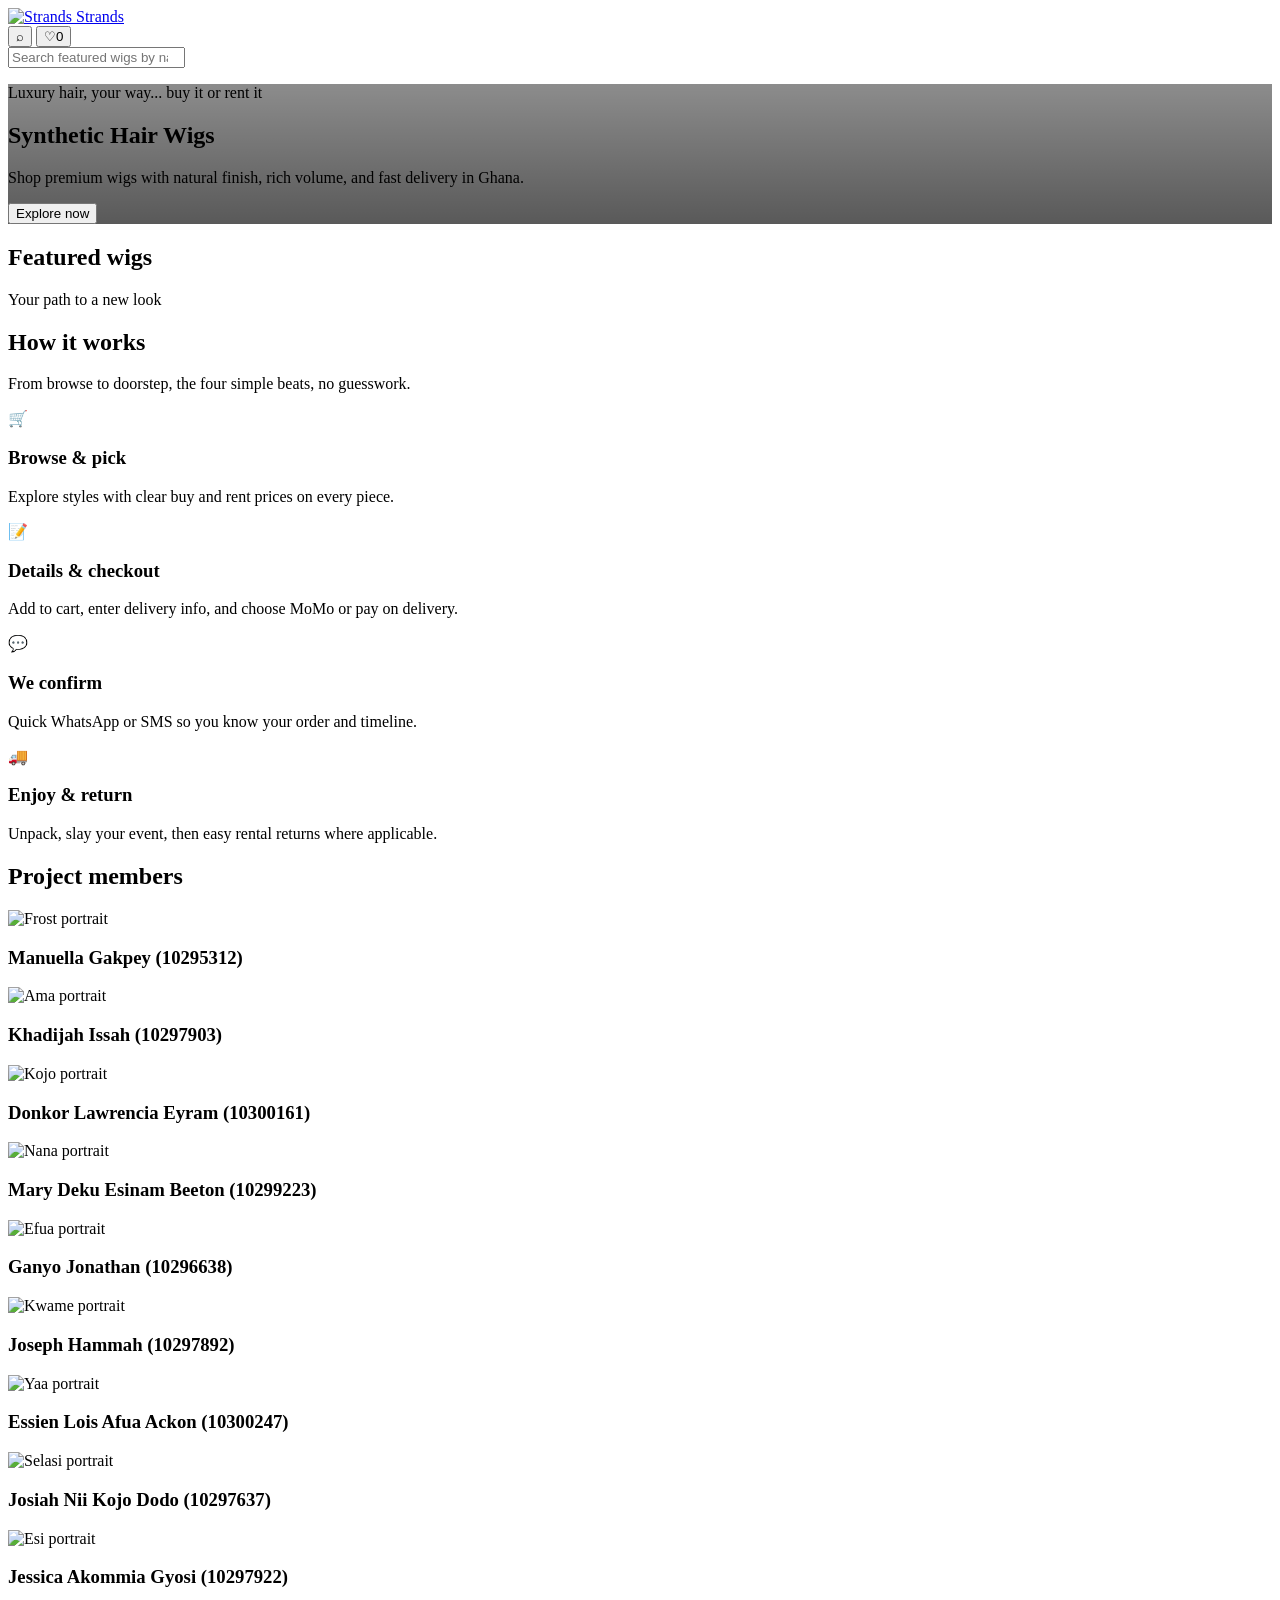
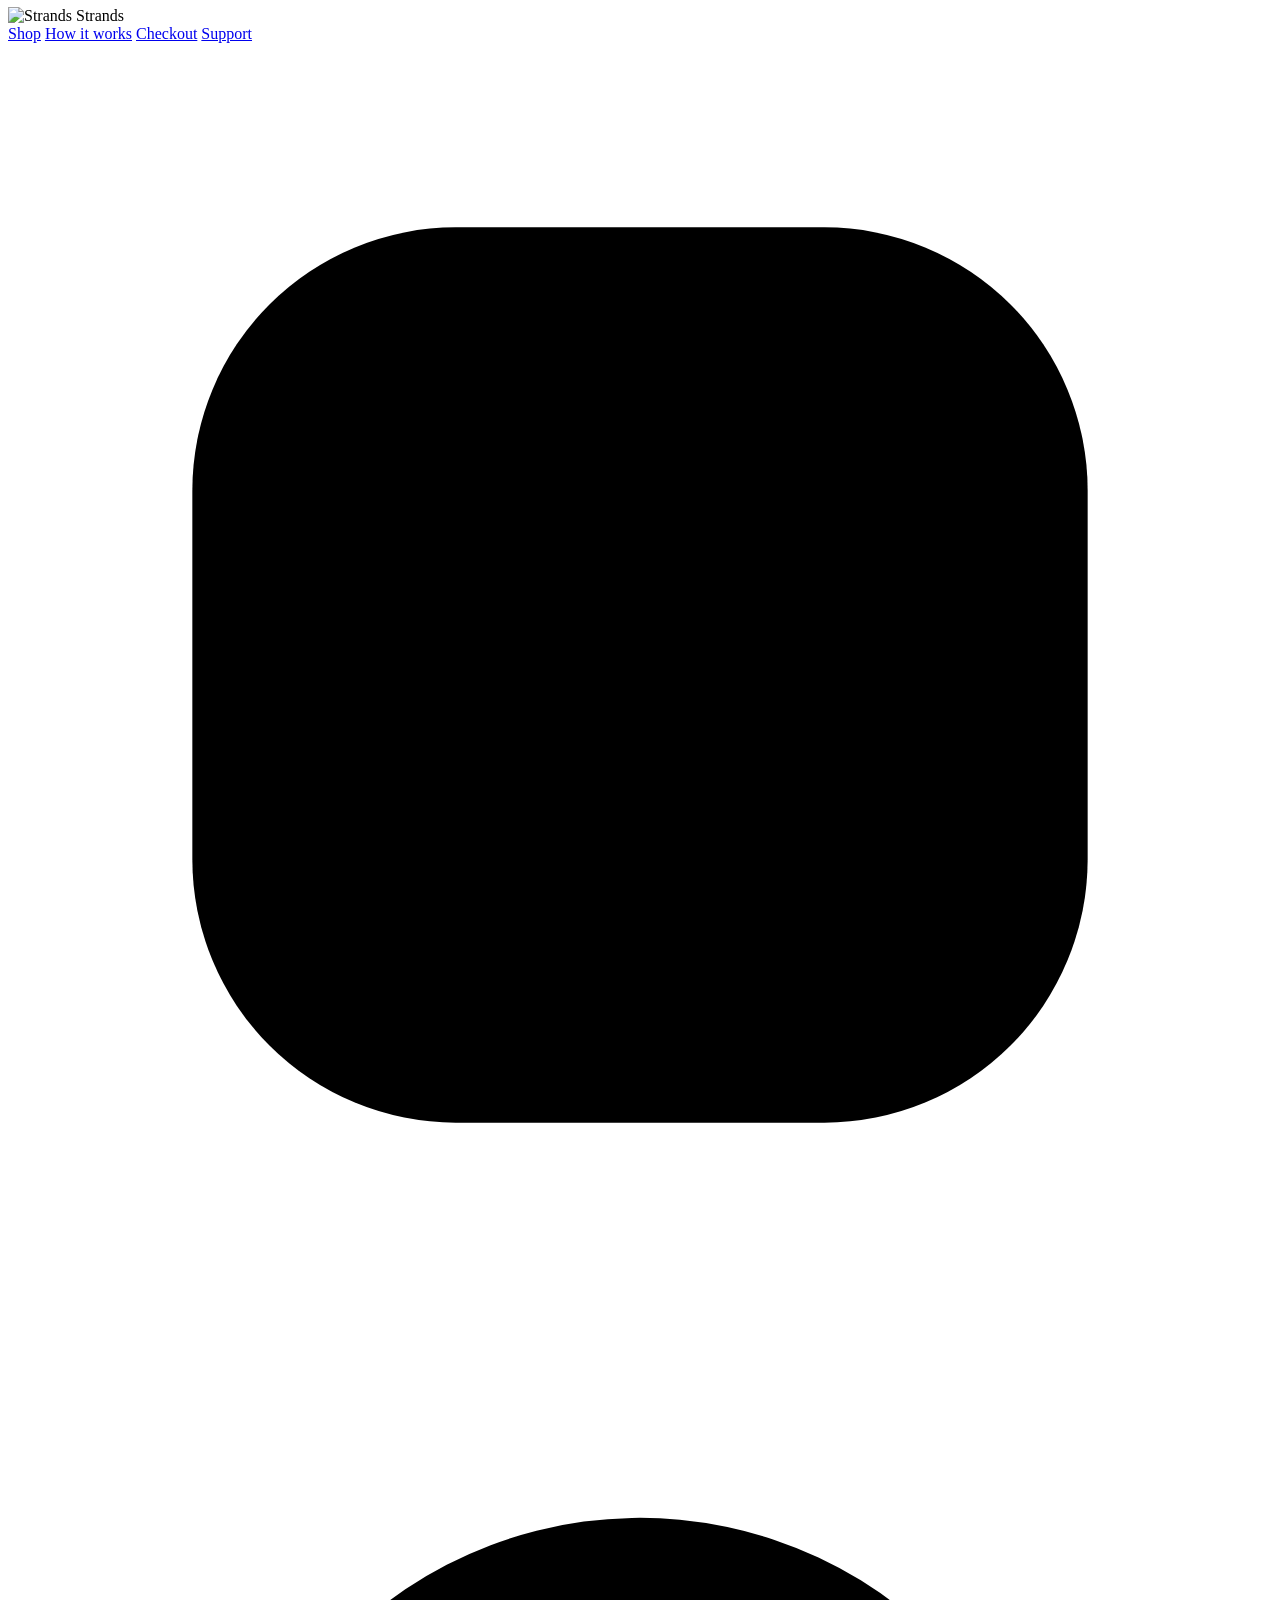
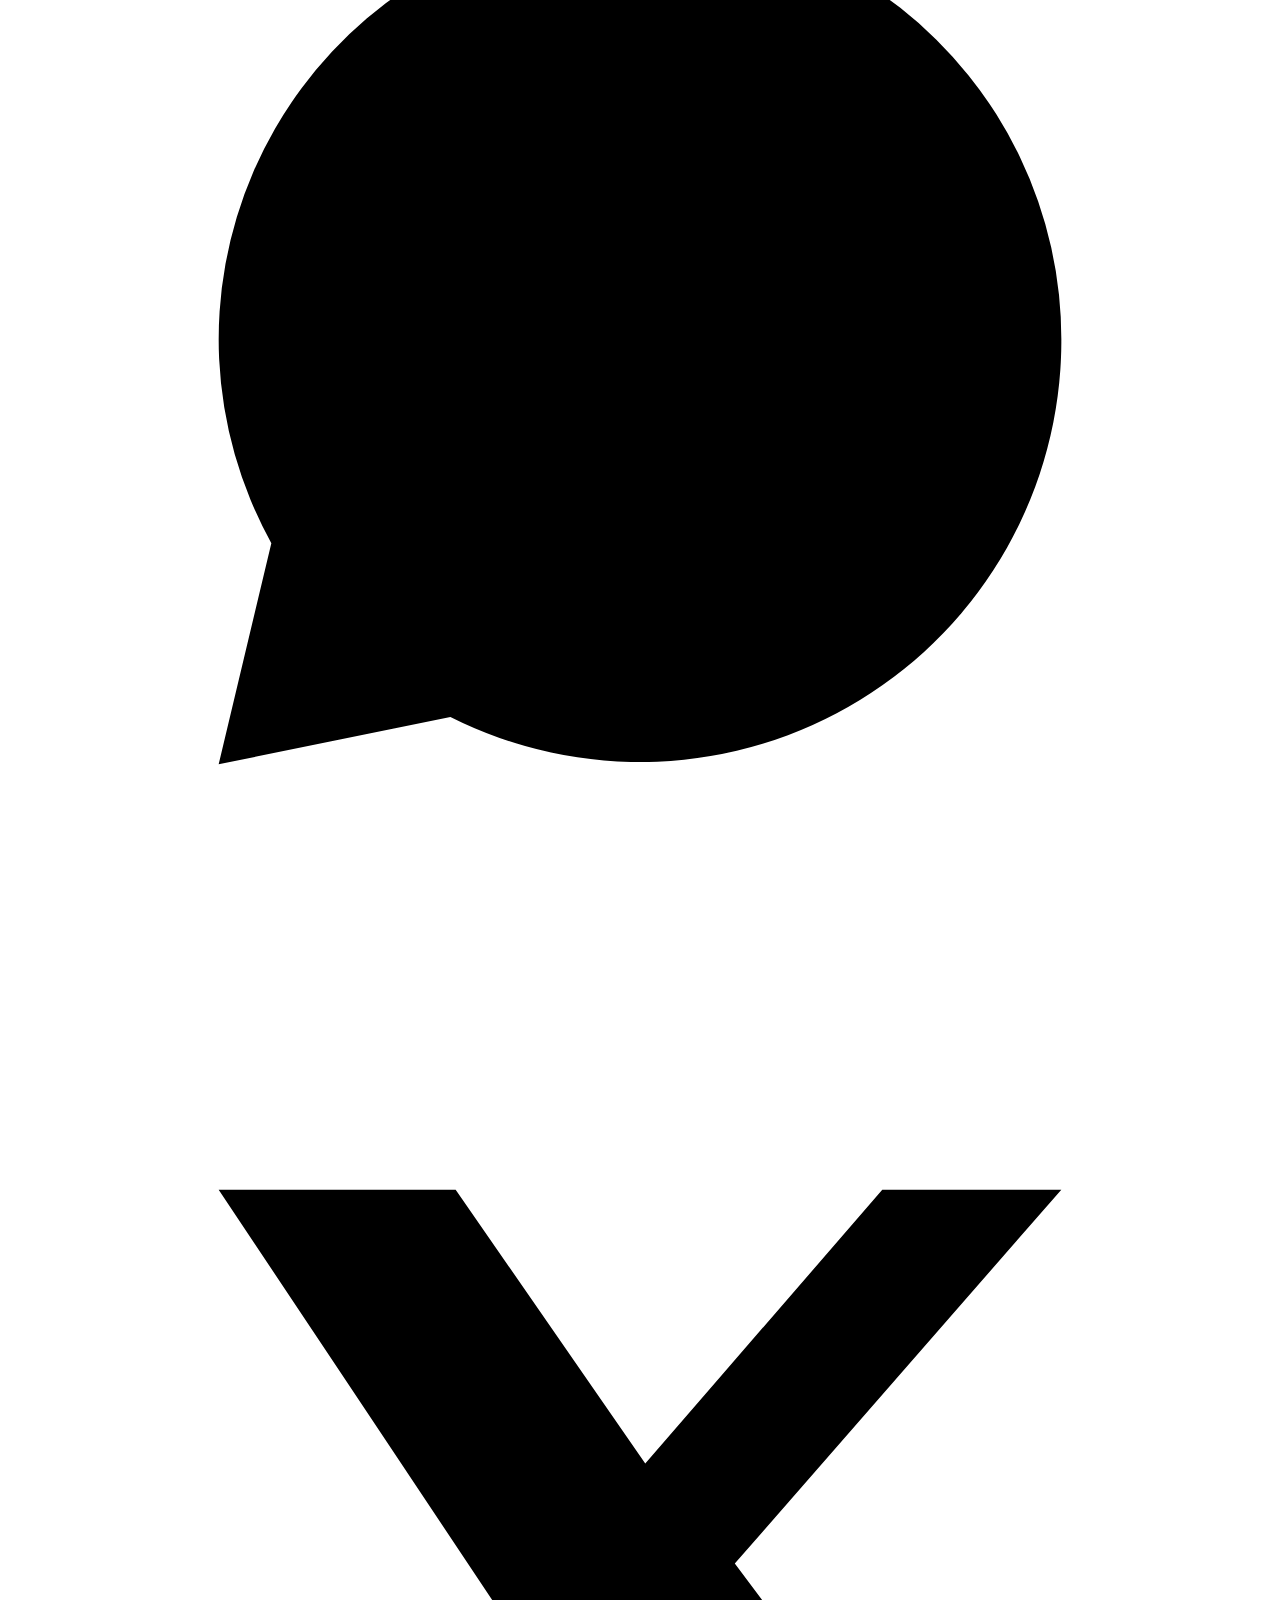
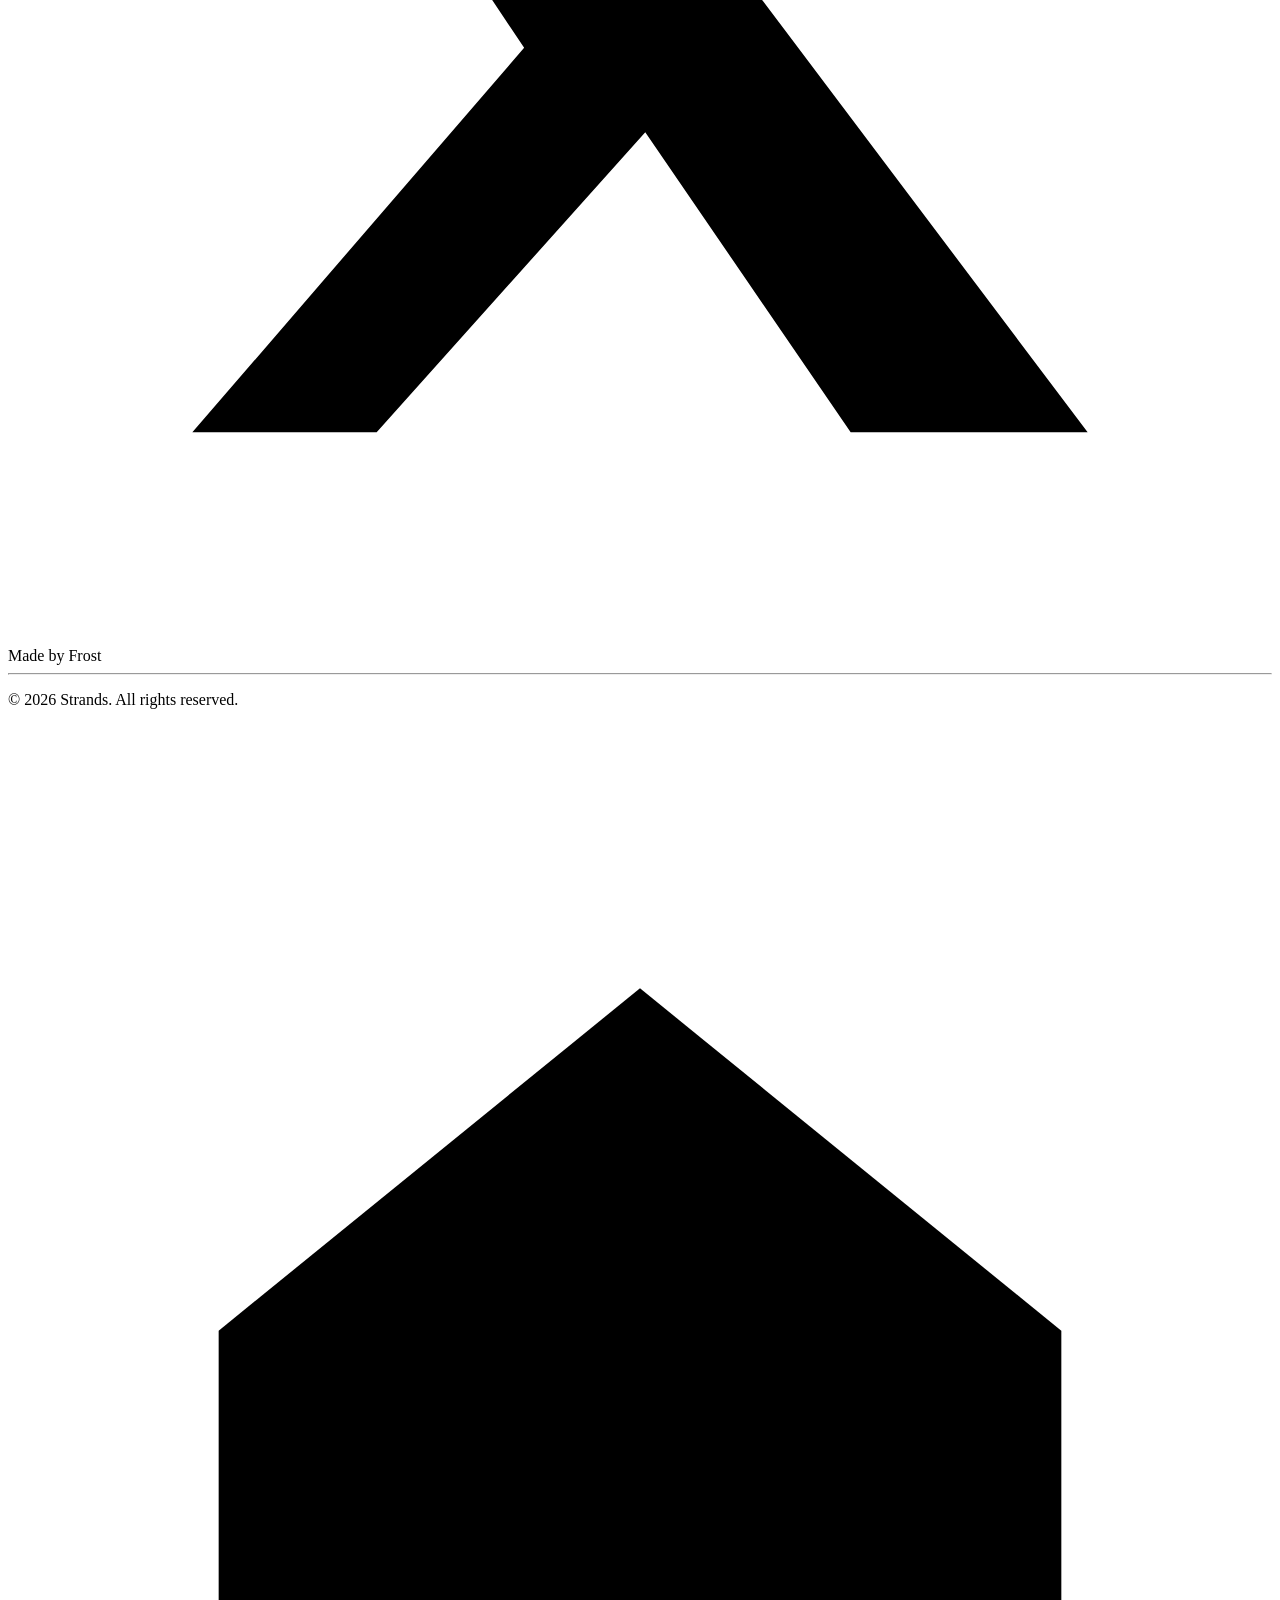
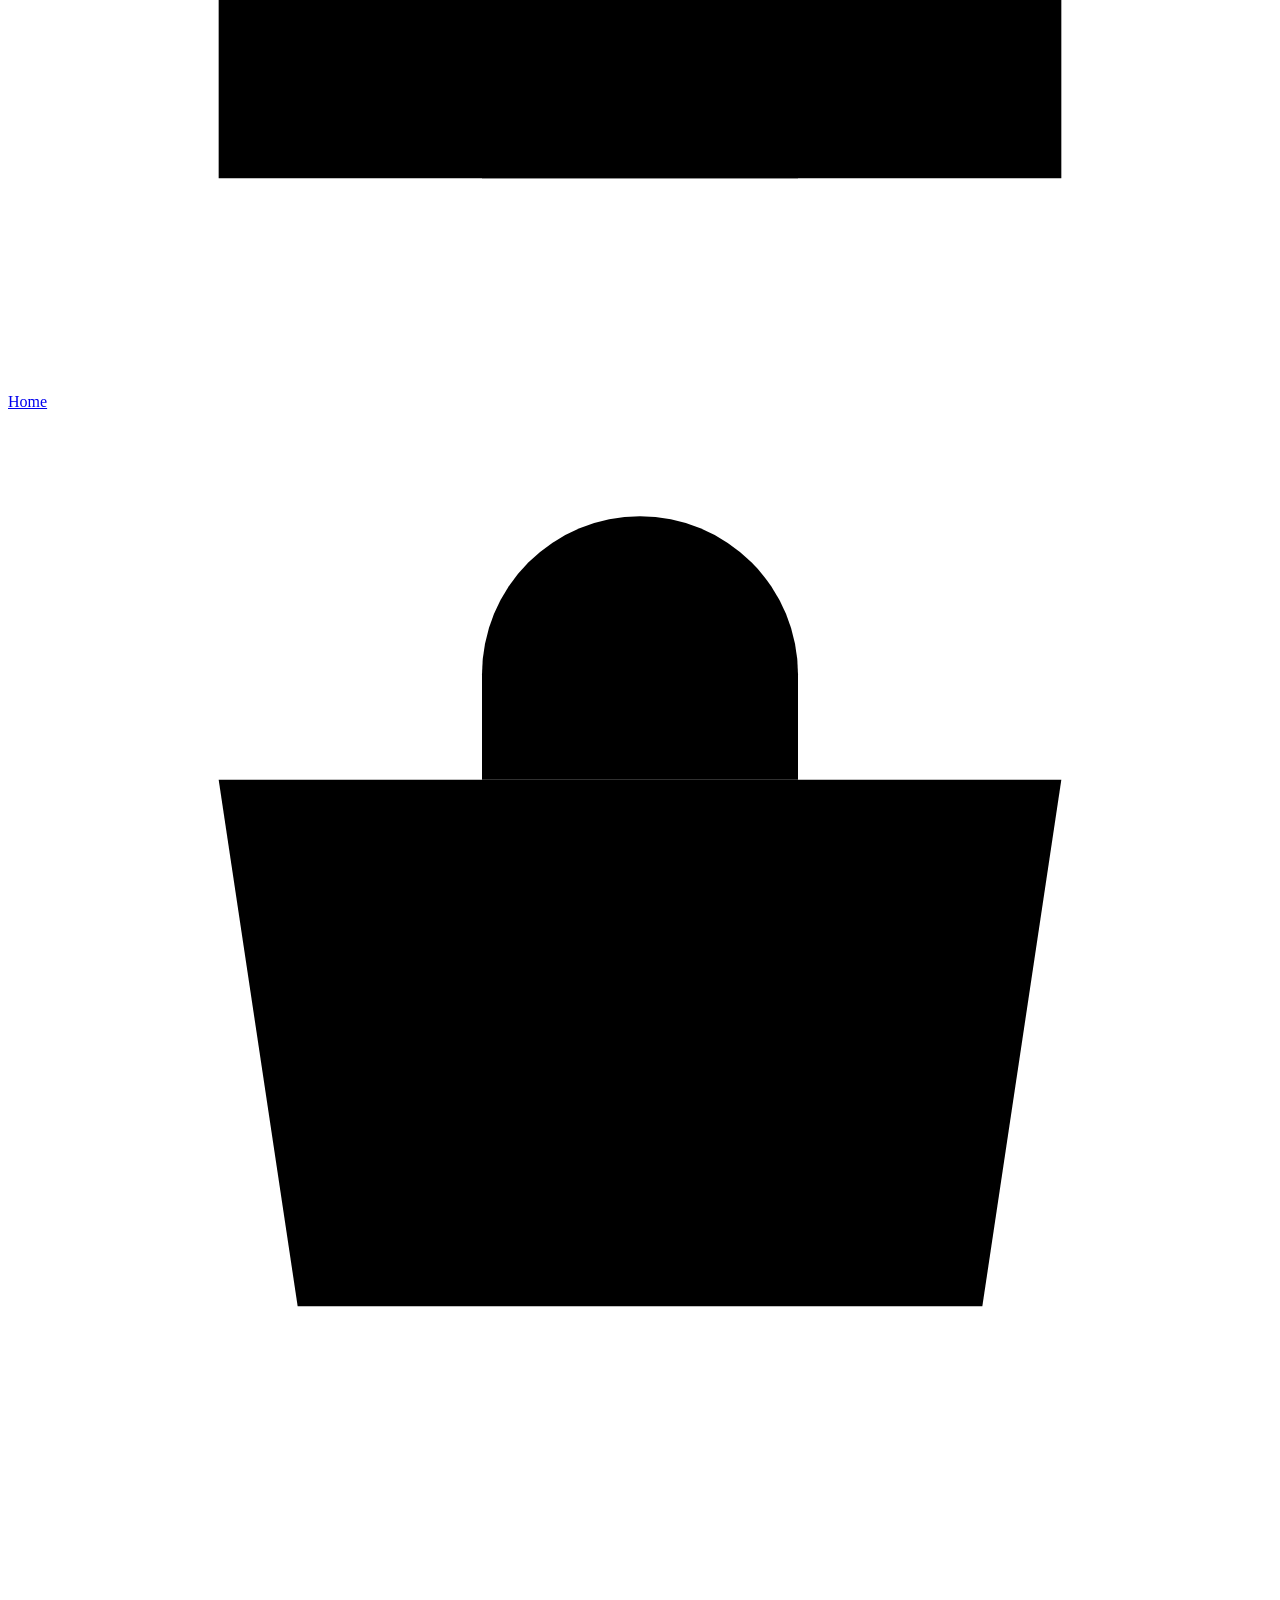
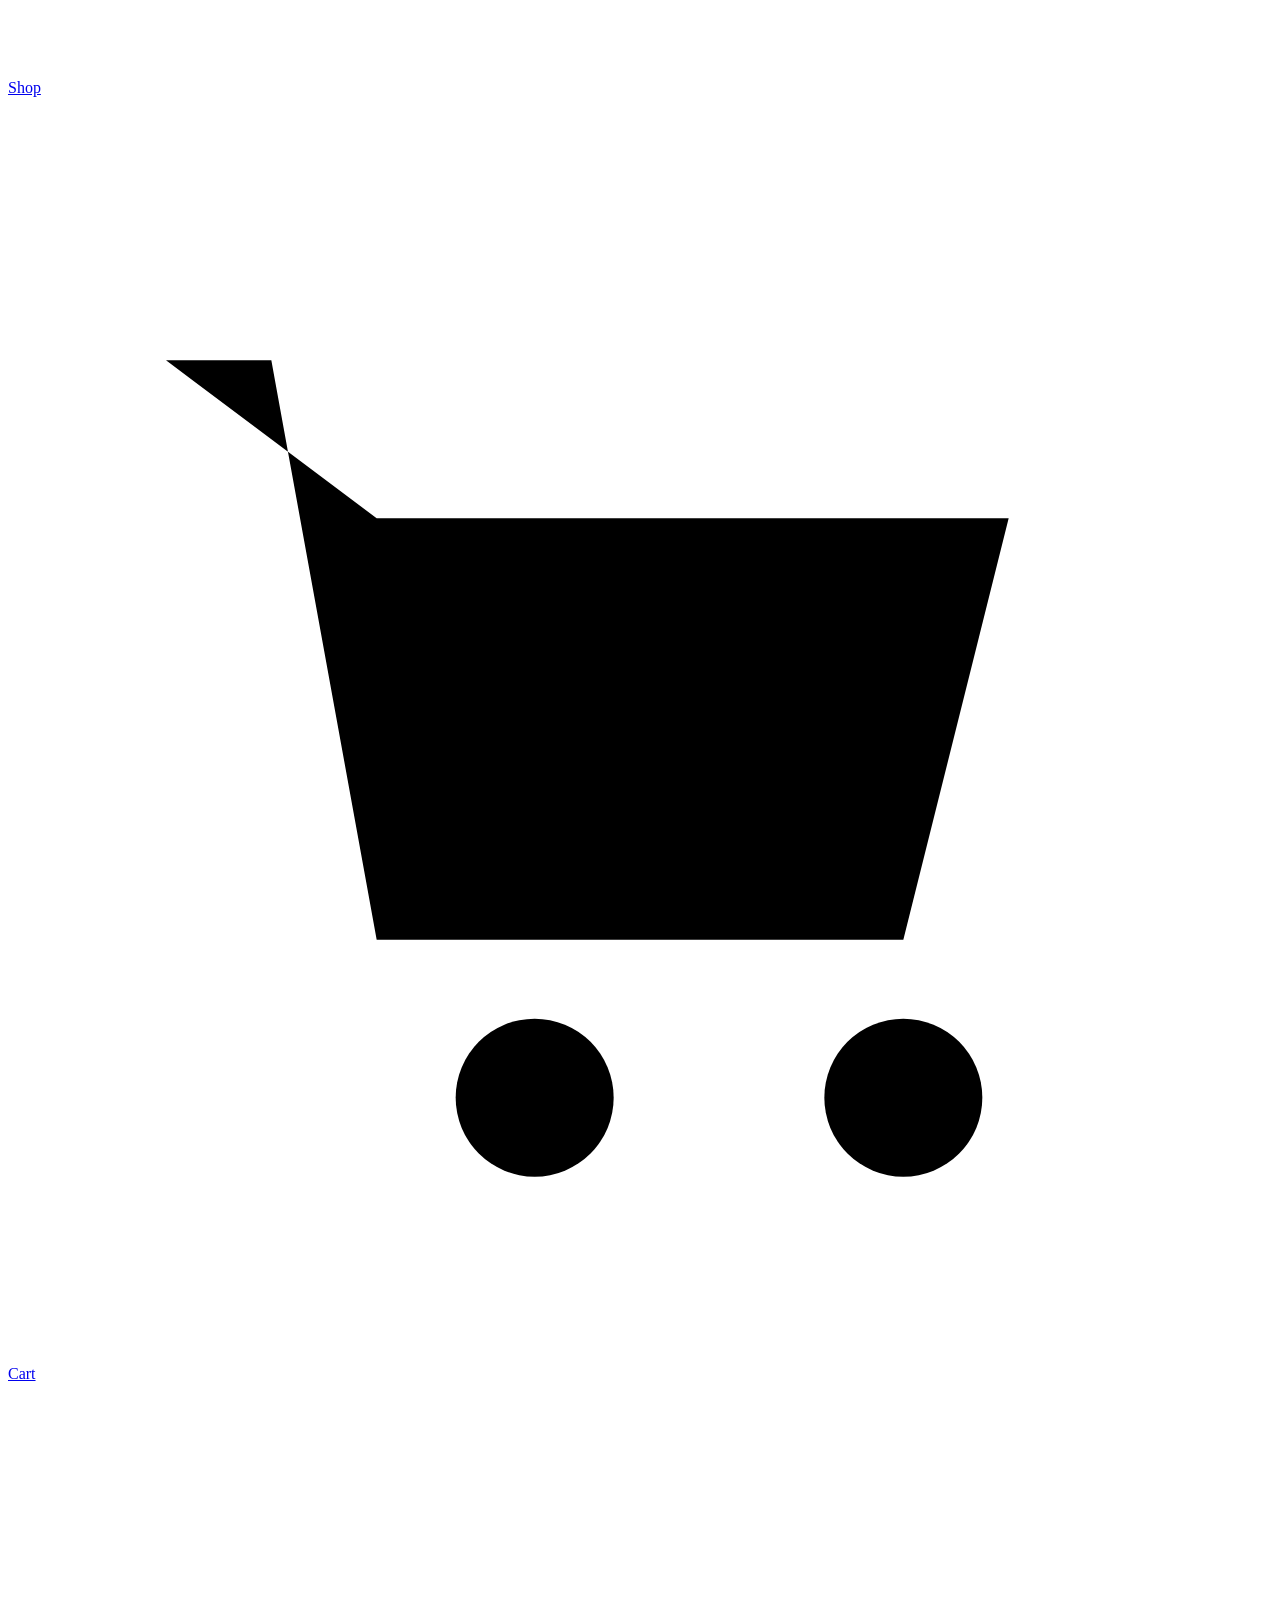
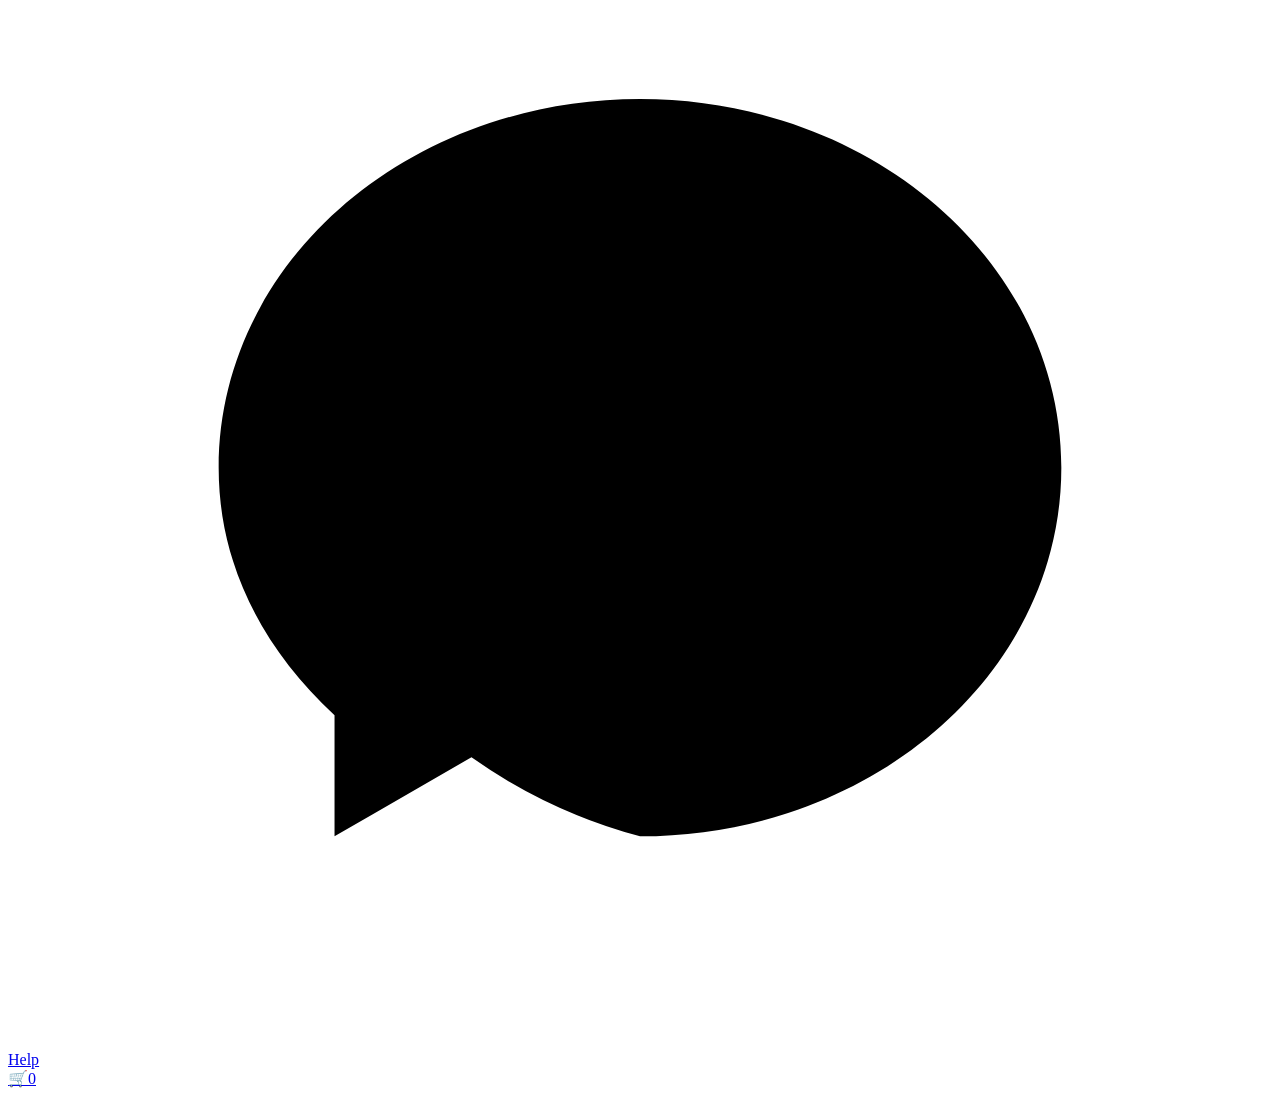
==== index.html @ f7d53f4a "Add files via upload" ====
<!DOCTYPE html>
<html lang="en">
<head>
    <meta charset="UTF-8">
    <meta name="viewport" content="width=device-width, initial-scale=1.0">
    <title>Strands - Luxury Wigs | Rent or Buy in Ghana</title>
    <link rel="preconnect" href="https://cdn.prod.website-files.com/6593ad1a04d90dc84a5d7cc7/6668651f753ee7424bc4d350_Wigs%20by%20Mandeville.webp">
    <link rel="stylesheet" href="css/styles.css">
</head>
<body class="site-screen">
    <header class="home-top-nav" aria-label="Top navigation">
        <a href="index.html" class="home-top-wordmark">
            <img src="images/logo.jpeg" alt="Strands" class="logo-img">
            <span class="brand-text">Strands</span>
        </a>
        <div class="home-top-actions">
            <button type="button" id="top-search-toggle" class="home-top-icon" aria-label="Toggle search" aria-expanded="false">&#8981;</button>
            <button type="button" id="liked-toggle" class="home-top-icon home-top-like" aria-label="View liked wigs" aria-expanded="false">&#9825;<span id="like-count">0</span></button>
        </div>
    </header>

    <div id="top-search-wrap" class="top-search-wrap">
        <input type="search" id="home-search-input" class="search-field" placeholder="Search featured wigs by name or style" autocomplete="off">
    </div>

    <aside id="liked-drawer" class="liked-drawer" aria-label="Liked wigs" hidden>
        <div class="liked-drawer-head">
            <h3>Liked wigs</h3>
            <button type="button" id="liked-close" aria-label="Close liked wigs">&times;</button>
        </div>
        <div id="liked-list" class="liked-list"></div>
    </aside>

    <main class="site-main home-page">
        <section class="hero hero-like-ref" style="background: linear-gradient(rgba(0,0,0,0.45), rgba(0,0,0,0.65)), url('https://t3.ftcdn.net/jpg/05/98/95/54/360_F_598955436_fR6FtCniLZdyHclQs6m9sZssx7i5haFx.jpg') center/cover no-repeat;">
            <div class="hero-media">
                <div class="hero-overlay">
                    <p class="hero-tag">Luxury hair, your way... buy it or rent it</p>
                    <h1>Synthetic Hair Wigs</h1>
                    <p class="hero-sub">Shop premium wigs with natural finish, rich volume, and fast delivery in Ghana.</p>
                    <a href="shop.html"><button class="btn" type="button">Explore now</button></a>
                </div>
            </div>
        </section>

        <section class="featured-carousel-wrap">
            <h2>Featured wigs</h2>
            <div class="carousel-window" id="featured-window">
                <div class="carousel-track" id="featured-track"></div>
            </div>
        </section>

        <section id="how-it-works" class="how-journey">
            <div class="how-journey-header">
                <p class="how-journey-eyebrow">Your path to a new look</p>
                <h2>How it works</h2>
                <p class="how-journey-lead">From browse to doorstep, the four simple beats, no guesswork.</p>
            </div>
            <div class="how-journey-track">
                <article class="how-card">
                    <div class="how-card-icon" aria-hidden="true">&#128722;</div>
                    <h3>Browse &amp; pick</h3>
                    <p>Explore styles with clear buy and rent prices on every piece.</p>
                </article>
                <span class="how-connector" aria-hidden="true"></span>
                <article class="how-card">
                    <div class="how-card-icon" aria-hidden="true">&#128221;</div>
                    <h3>Details &amp; checkout</h3>
                    <p>Add to cart, enter delivery info, and choose MoMo or pay on delivery.</p>
                </article>
                <span class="how-connector" aria-hidden="true"></span>
                <article class="how-card">
                    <div class="how-card-icon" aria-hidden="true">&#128172;</div>
                    <h3>We confirm</h3>
                    <p>Quick WhatsApp or SMS so you know your order and timeline.</p>
                </article>
                <span class="how-connector" aria-hidden="true"></span>
                <article class="how-card">
                    <div class="how-card-icon" aria-hidden="true">&#128666;</div>
                    <h3>Enjoy &amp; return</h3>
                    <p>Unpack, slay your event, then easy rental returns where applicable.</p>
                </article>
            </div>
        </section>

        <section class="members-section">
            <h2>Project members</h2>
            <div class="carousel-window" id="team-window">
                <div class="carousel-track team-track" id="team-track">
                    <article class="team-card"><div class="member-photo"><img src="https://media.istockphoto.com/id/1438437210/photo/tired-student-leaning-her-head-on-the-table-while-studying-at-the-library-late-at-night.jpg?s=612x612&w=0&k=20&c=0RzNZZSb8aKxAaN8IJ_2-GHmZgFWWNg_aNZTDEiH_w4=" alt="Frost portrait" loading="lazy"></div><h3>Manuella Gakpey (10295312)</h3></article>
                    <article class="team-card"><div class="member-photo"><img src="https://media.istockphoto.com/id/484041788/photo/young-african-college-student-in-library.jpg?s=612x612&w=0&k=20&c=XO7AXg92DlJeNnkmQxUnkKdtOTjbXpYS1PrT7zwDatw=" alt="Ama portrait" loading="lazy"></div><h3>Khadijah Issah (10297903)</h3></article>
                    <article class="team-card"><div class="member-photo"><img src="https://img.freepik.com/premium-photo/university-library-smart-beautiful-black-girl-standing-bookshelf-holding-reading-text-book-doing-research-her-class-assignment-exam-preparations-low-angle-portrait-with-smile_861143-5582.jpg?semt=ais_hybrid&w=740&q=80" alt="Kojo portrait" loading="lazy"></div><h3>Donkor Lawrencia Eyram (10300161)</h3></article>
                    <article class="team-card"><div class="member-photo"><img src="https://img.freepik.com/premium-photo/face-student-portrait-black-woman-university-ready-learning-goals-targets-education-scholarship-happy-female-learner-from-south-africa-with-books-studying-knowledge_590464-125173.jpg?semt=ais_hybrid&w=740&q=80" alt="Nana portrait" loading="lazy"></div><h3>Mary Deku Esinam Beeton (10299223)</h3></article>
                    <article class="team-card"><div class="member-photo"><img src="https://media.istockphoto.com/id/1351445530/photo/african-student-sitting-in-classroom.jpg?s=612x612&w=0&k=20&c=1ICaZ03iFLzDmxfBkfDkmBGSgj1SDEpsM3eSDgB1KBk=" alt="Efua portrait" loading="lazy"></div><h3>Ganyo Jonathan (10296638)</h3></article>
                    <article class="team-card"><div class="member-photo"><img src="https://thumbs.dreamstime.com/b/student-college-classroom-african-teenage-boy-sitting-high-school-classroom-books-male-student-earphones-sitting-140959527.jpg" alt="Kwame portrait" loading="lazy"></div><h3>Joseph Hammah (10297892)</h3></article>
                    <article class="team-card"><div class="member-photo"><img src="https://www.shutterstock.com/image-photo/self-training-busy-teen-female-260nw-2608441453.jpg" alt="Yaa portrait" loading="lazy"></div><h3>Essien Lois Afua Ackon (10300247)</h3></article>
                    <article class="team-card"><div class="member-photo"><img src="https://www.shutterstock.com/image-photo/male-high-school-student-studying-260nw-183829439.jpg" alt="Selasi portrait" loading="lazy"></div><h3>Josiah Nii Kojo Dodo (10297637)</h3></article>
                    <article class="team-card"><div class="member-photo"><img src="https://i0.wp.com/hbculifestyle.com/wp-content/uploads/2014/02/First-Generation-College-Student-Tips-for-Success.jpg?resize=750%2C500&ssl=1" alt="Esi portrait" loading="lazy"></div><h3>Jessica Akommia Gyosi (10297922)</h3></article>
                </div>
            </div>
        </section>
    </main>

    <footer class="site-footer">
        <div class="footer-brand">
            <img src="images/logo.jpeg" alt="Strands" class="logo-img">
            <span class="footer-brand-name">Strands</span>
        </div>
        <nav class="footer-nav" aria-label="Footer">
            <a href="shop.html">Shop</a>
            <a href="index.html#how-it-works">How it works</a>
            <a href="checkout.html">Checkout</a>
            <a href="support.html">Support</a>
        </nav>
        <div class="footer-meta-row">
            <div class="footer-social">
                <a href="https://www.instagram.com/hairsensation_gh/?hl=en" aria-label="Instagram">
                    <svg viewBox="0 0 24 24" aria-hidden="true"><rect x="3.5" y="3.5" width="17" height="17" rx="5"></rect><circle cx="12" cy="12" r="4.2"></circle><circle cx="17.6" cy="6.6" r="1"></circle></svg>
                </a>
                <a href="https://wa.me/233541756722" aria-label="WhatsApp">
                    <svg viewBox="0 0 24 24" aria-hidden="true"><path d="M20 12a8 8 0 0 1-11.6 7.1L4 20l1-4.2A8 8 0 1 1 20 12Z"></path><path d="M9 9.7c.3-.7.8-.7 1-.7h.6c.2 0 .4 0 .5.4l.7 1.6c.1.2.1.4 0 .6l-.3.5c-.1.1-.2.3-.1.5.4.8 1.2 1.6 2.1 2 .2.1.4 0 .5-.1l.5-.6c.2-.2.4-.2.6-.1l1.5.7c.2.1.3.3.3.5v.6c0 .2 0 .8-.7 1.1-.7.3-1.5.3-2.1.1-2.6-.9-4.8-3-5.6-5.7-.2-.6-.2-1.4.1-2.1Z"></path></svg>
                </a>
                <a href="#" aria-label="X">
                    <svg viewBox="0 0 24 24" aria-hidden="true"><path d="M4 4h4.5l3.6 5.2L16.6 4H20l-6.2 7.1L20.5 20H16l-3.9-5.7L7 20H3.5l6.3-7.3z"></path></svg>
                </a>
            </div>
            <span class="footer-madeby">Made by Frost</span>
        </div>
        <hr class="footer-rule">
        <p class="footer-copy">&copy; 2026 Strands. All rights reserved.</p>
    </footer>

    <nav class="bottom-nav" aria-label="Main navigation">
        <a href="index.html"><span class="bn-icon" aria-hidden="true"><svg viewBox="0 0 24 24"><path d="M4 11.5 12 5l8 6.5V20H4z"></path><path d="M9 20v-5h6v5"></path></svg></span><span>Home</span></a>
        <a href="shop.html"><span class="bn-icon" aria-hidden="true"><svg viewBox="0 0 24 24"><path d="M4 7h16l-1.5 10h-13z"></path><path d="M9 7V5a3 3 0 1 1 6 0v2"></path></svg></span><span>Shop</span></a>
        <a href="checkout.html"><span class="bn-icon" aria-hidden="true"><svg viewBox="0 0 24 24"><path d="M3 5h2l2 11h10l2-8H7"></path><circle cx="10" cy="19" r="1.5"></circle><circle cx="17" cy="19" r="1.5"></circle></svg></span><span>Cart</span></a>
        <a href="support.html"><span class="bn-icon" aria-hidden="true"><svg viewBox="0 0 24 24"><path d="M12 20c4.4 0 8-3.1 8-7s-3.6-7-8-7-8 3.1-8 7c0 1.8.8 3.4 2.2 4.7V20l2.6-1.5A10 10 0 0 0 12 20Z"></path></svg></span><span>Help</span></a>
    </nav>

    <a href="checkout.html" class="floating-cart-btn" aria-label="Open cart">&#128722;<span id="cart-count">0</span></a>

    <script src="js/products.js"></script>
    <script src="js/cart.js"></script>
    <script src="js/main.js"></script>
    <script>
        const featuredTrack = document.getElementById('featured-track');
        const featuredItems = window.products.slice(0, Math.min(window.products.length, 8));
        featuredItems.forEach((product) => {
            const card = document.createElement('article');
            card.className = 'product-card featured-slide';
            card.dataset.search = [product.name, product.description, product.keywords || ''].join(' ').toLowerCase();
            card.innerHTML = window.productCardHTML(product);
            featuredTrack.appendChild(card);
        });

        function initCarousel(windowId, trackId, intervalMs) {
            const viewport = document.getElementById(windowId);
            const track = document.getElementById(trackId);
            if (!viewport || !track) return;
            let index = 0;
            const advance = () => {
                const count = track.children.length;
                if (count <= 1) return;
                const first = track.children[0];
                const step = first.getBoundingClientRect().width + (parseFloat(getComputedStyle(first).marginRight) || 0);
                if (!step) return;
                index = (index + 1) % count;
                track.style.transform = `translateX(${-index * step}px)`;
            };
            setInterval(advance, intervalMs);
            window.addEventListener('resize', () => {
                const first = track.children[0];
                const step = first ? first.getBoundingClientRect().width + (parseFloat(getComputedStyle(first).marginRight) || 0) : 0;
                track.style.transform = `translateX(${-index * step}px)`;
            });
        }

        initCarousel('featured-window', 'featured-track', 3000);
        initCarousel('team-window', 'team-track', 3000);
    </script>
</body>
</html>
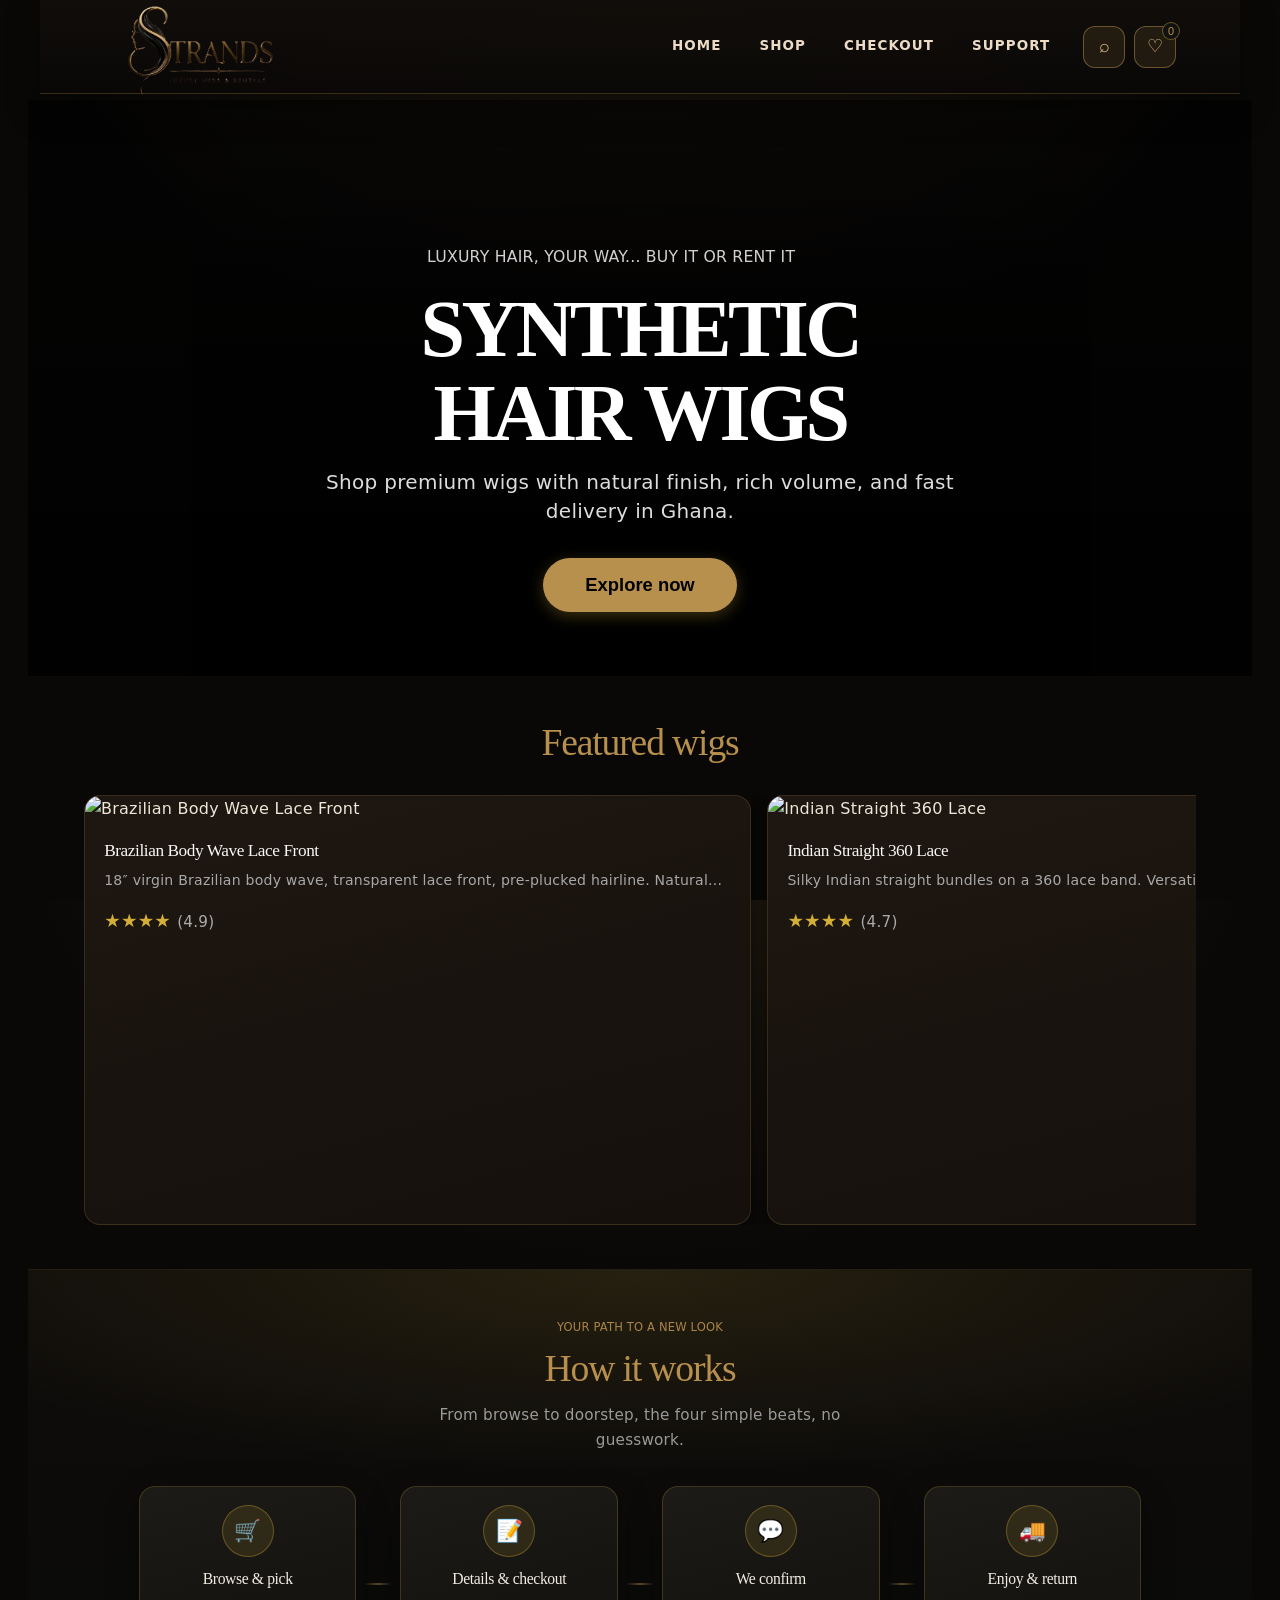
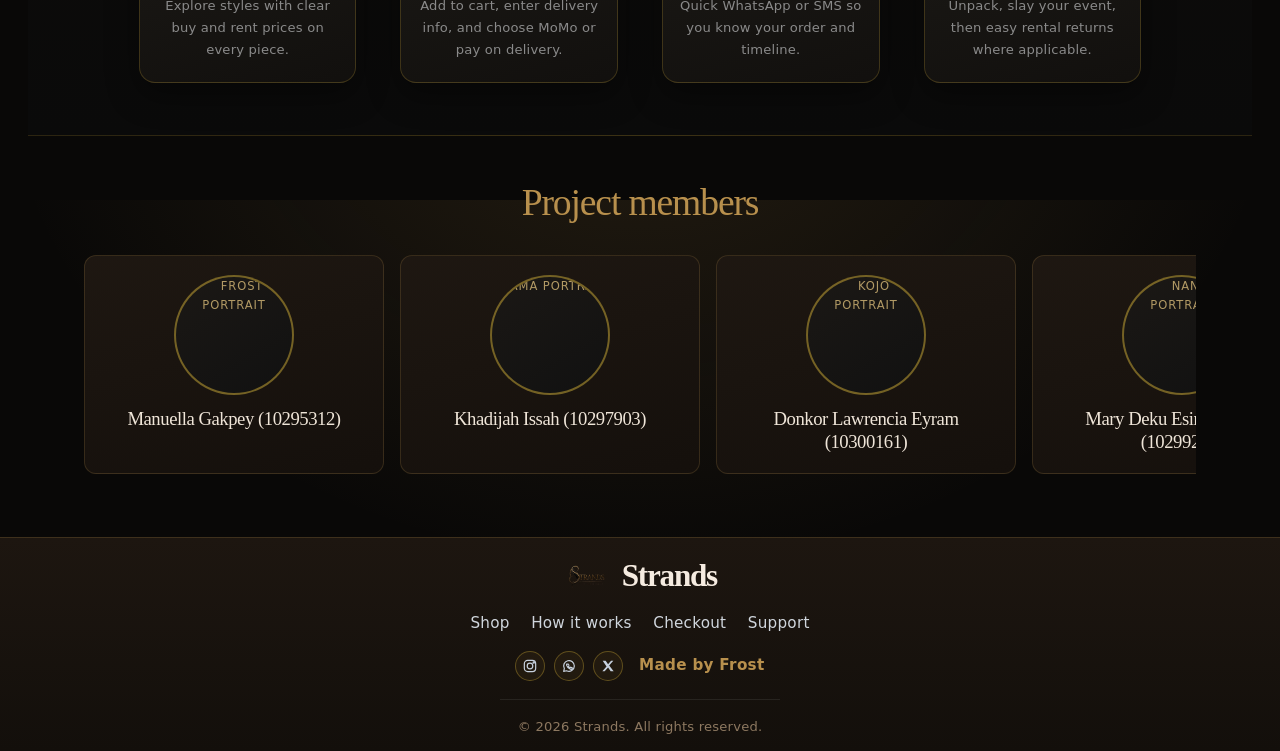
==== commit 903f3082: "Update index.html" ====
--- a/index.html
+++ b/index.html
@@ -10,9 +10,14 @@
 <body class="site-screen">
     <header class="home-top-nav" aria-label="Top navigation">
         <a href="index.html" class="home-top-wordmark">
-            <img src="images/logo.jpeg" alt="Strands" class="logo-img">
-            <span class="brand-text">Strands</span>
+            <img src="images/logo.png" alt="Strands" class="logo-img">
         </a>
+        <nav class="desktop-section-nav" aria-label="Primary">
+            <a href="index.html">Home</a>
+            <a href="shop.html">Shop</a>
+            <a href="checkout.html">Checkout</a>
+            <a href="support.html">Support</a>
+        </nav>
         <div class="home-top-actions">
             <button type="button" id="top-search-toggle" class="home-top-icon" aria-label="Toggle search" aria-expanded="false">&#8981;</button>
             <button type="button" id="liked-toggle" class="home-top-icon home-top-like" aria-label="View liked wigs" aria-expanded="false">&#9825;<span id="like-count">0</span></button>
@@ -34,11 +39,13 @@
     <main class="site-main home-page">
         <section class="hero hero-like-ref" style="background: linear-gradient(rgba(0,0,0,0.45), rgba(0,0,0,0.65)), url('https://t3.ftcdn.net/jpg/05/98/95/54/360_F_598955436_fR6FtCniLZdyHclQs6m9sZssx7i5haFx.jpg') center/cover no-repeat;">
             <div class="hero-media">
-                <div class="hero-overlay">
-                    <p class="hero-tag">Luxury hair, your way... buy it or rent it</p>
-                    <h1>Synthetic Hair Wigs</h1>
-                    <p class="hero-sub">Shop premium wigs with natural finish, rich volume, and fast delivery in Ghana.</p>
-                    <a href="shop.html"><button class="btn" type="button">Explore now</button></a>
+                <div class="hero-overlay" style="max-width: 920px; margin: 0 auto; padding: 2rem 5% 3.5rem;">
+                    <p class="hero-tag">LUXURY HAIR, YOUR WAY... BUY IT OR RENT IT</p>
+                    <h1 style="font-size: clamp(2.35rem, 6vw, 4.4rem); line-height: 1.08; letter-spacing: -0.02em; margin: 0 auto 0.9rem; max-width: 11ch; text-wrap: balance;">Synthetic Hair Wigs</h1>
+                    <p class="hero-sub" style="max-width: 680px; margin: 0 auto 2rem; font-size: clamp(1.1rem, 2.5vw, 1.25rem); line-height: 1.45;">
+                        Shop premium wigs with natural finish, rich volume, and fast delivery in Ghana.
+                    </p>
+                    <a href="shop.html"><button class="btn" type="button" style="padding: 16px 42px; font-size: 1.15rem;">Explore now</button></a>
                 </div>
             </div>
         </section>
@@ -103,7 +110,7 @@
 
     <footer class="site-footer">
         <div class="footer-brand">
-            <img src="images/logo.jpeg" alt="Strands" class="logo-img">
+            <img src="images/logo.png" alt="Strands" class="logo-img">
             <span class="footer-brand-name">Strands</span>
         </div>
         <nav class="footer-nav" aria-label="Footer">
@@ -179,4 +186,4 @@
         initCarousel('team-window', 'team-track', 3000);
     </script>
 </body>
-</html>+</html>
--- a/css/styles.css
+++ b/css/styles.css
@@ -0,0 +1,2730 @@
+* {
+    margin: 0;
+    padding: 0;
+    box-sizing: border-box;
+}
+
+.visually-hidden {
+    position: absolute;
+    width: 1px;
+    height: 1px;
+    padding: 0;
+    margin: -1px;
+    overflow: hidden;
+    clip: rect(0, 0, 0, 0);
+    white-space: nowrap;
+    border: 0;
+}
+
+:root {
+    --gold: #d4af37;
+    --gold-soft: #c9a227;
+    --footer-accent: #e8935a;
+    --footer-bg: #1a1510;
+    --footer-text: #e8dcc8;
+    --footer-muted: #7a8899;
+    --bg: #0a0a0a;
+    --surface: #111;
+    --surface-2: #1a1a1a;
+    --text: #eee;
+    --bottom-nav-h: 58px;
+    --font: 'Segoe UI', system-ui, -apple-system, sans-serif;
+    --font-serif: Georgia, 'Times New Roman', serif;
+    --brand-icon: url("data:image/svg+xml,%3Csvg xmlns='http://www.w3.org/2000/svg' viewBox='0 0 48 48' fill='none'%3E%3Ccircle cx='24' cy='24' r='22' stroke='%23000' stroke-width='2' fill='%23d4af37'/%3E%3Cpath d='M14 28c2-8 8-14 10-18 2 4 8 10 10 18-3-4-7-6-10-6s-7 2-10 6z' fill='%230a0a0a'/%3E%3Cpath d='M18 30c2 6 6 8 12 8s10-2 12-8' stroke='%230a0a0a' stroke-width='2' stroke-linecap='round'/%3E%3C/svg%3E");
+}
+
+html {
+    height: 100%;
+}
+
+body {
+    font-family: var(--font);
+    background-color: var(--bg);
+    color: var(--text);
+    line-height: 1.6;
+    font-size: 16px;
+    min-height: 100dvh;
+    display: flex;
+    flex-direction: column;
+    padding-bottom: calc(68px + env(safe-area-inset-bottom, 0px)); /* 68px = tab bar height */
+}
+
+.site-main {
+    flex: 1 1 auto;
+    width: 100%;
+    max-width: 1200px;
+    margin: 0 auto;
+    padding: 0 5%;
+}
+
+/* Bottom navigation — primary nav (all screen sizes) */
+.bottom-nav {
+    display: flex;
+    position: fixed;
+    left: 0;
+    right: 0;
+    bottom: 0;
+    z-index: 950;
+    background: rgba(8, 7, 6, 0.96);
+    backdrop-filter: blur(12px);
+    border-top: 1px solid rgba(212, 175, 55, 0.35);
+    padding: 8px 10px calc(8px + env(safe-area-inset-bottom, 0px));
+    justify-content: space-around;
+    align-items: center;
+    gap: 6px;
+}
+
+.bottom-nav a {
+    flex: 1;
+    display: flex;
+    flex-direction: column;
+    align-items: center;
+    gap: 3px;
+    padding: 6px 4px;
+    text-decoration: none;
+    color: #e9e9e9;
+    font-size: 0.7rem;
+    font-weight: 600;
+    border-radius: 10px;
+    max-width: 96px;
+    transition: color 0.2s, background 0.2s;
+}
+
+.bottom-nav a:hover,
+.bottom-nav a:focus-visible {
+    color: #fff;
+    background: rgba(255, 255, 255, 0.06);
+}
+
+.bottom-nav a.active {
+    color: var(--gold);
+}
+
+.bottom-nav .bn-icon {
+    font-size: 1.3rem;
+    line-height: 1;
+}
+
+.hero {
+    min-height: clamp(300px, 62vh, 78vh);
+    background: linear-gradient(rgba(0, 0, 0, 0.72), rgba(0, 0, 0, 0.72)),
+        url('https://t3.ftcdn.net/jpg/05/98/95/54/360_F_598955436_fR6FtCniLZdyHclQs6m9sZssx7i5haFx.jpg')
+            center/cover no-repeat;
+    display: flex;
+    align-items: center;
+    justify-content: center;
+    text-align: center;
+    padding: 2.5rem 5%;
+    margin: 0 -5%;
+    width: calc(100% + 10%);
+    max-width: none;
+}
+
+.hero-content h1 {
+    font-size: clamp(2.4rem, 7vw, 3.8rem);
+    margin-bottom: 0.75rem;
+    color: var(--gold);
+}
+
+.hero-content p {
+    font-size: clamp(1.05rem, 3.5vw, 1.45rem);
+    max-width: 560px;
+    margin: 0 auto 1.75rem;
+}
+
+.btn {
+    background: var(--gold);
+    color: #000;
+    padding: 13px 32px;
+    border: none;
+    border-radius: 50px;
+    font-size: 1rem;
+    font-weight: 700;
+    cursor: pointer;
+    transition: all 0.25s ease;
+    box-shadow: 0 4px 15px rgba(212, 175, 55, 0.28);
+}
+
+.btn:hover {
+    background: #fff;
+    transform: translateY(-2px);
+}
+
+.btn-rent {
+    background: #3a3428;
+    color: var(--gold);
+    border: 1px solid rgba(212, 175, 55, 0.45);
+}
+
+.btn-rent:hover {
+    background: #4a4234;
+    color: #fff;
+}
+
+section {
+    padding: 44px 0;
+}
+
+h2 {
+    text-align: center;
+    font-size: clamp(1.65rem, 4.5vw, 2.35rem);
+    margin-bottom: 1.75rem;
+    color: var(--gold);
+}
+
+.product-grid {
+    display: grid;
+    grid-template-columns: repeat(auto-fit, minmax(min(100%, 280px), 1fr));
+    gap: 1.5rem;
+}
+
+.product-card {
+    background: var(--surface-2);
+    border-radius: 16px;
+    overflow: hidden;
+    transition: transform 0.3s ease, box-shadow 0.3s;
+    box-shadow: 0 4px 18px rgba(0, 0, 0, 0.45);
+    border: 1px solid rgba(255, 255, 255, 0.04);
+}
+
+.product-card:hover {
+    transform: translateY(-5px);
+    box-shadow: 0 12px 28px rgba(212, 175, 55, 0.12);
+}
+
+.product-card img {
+    width: 100%;
+    height: 260px;
+    object-fit: cover;
+}
+
+.product-info {
+    padding: 1.1rem 1.2rem 1.35rem;
+    text-align: left;
+}
+
+.product-info h3 {
+    font-size: 1.08rem;
+    margin-bottom: 0.45rem;
+    color: #faf8f4;
+    line-height: 1.35;
+}
+
+.product-desc {
+    font-size: 0.88rem;
+    color: #a8a8a8;
+    line-height: 1.55;
+    margin-bottom: 0.85rem;
+}
+
+.product-options-label {
+    font-size: 0.72rem;
+    text-transform: uppercase;
+    letter-spacing: 0.06em;
+    color: #888;
+    margin-bottom: 0.35rem;
+}
+
+.price-buy,
+.price-rent {
+    font-size: 0.98rem;
+    margin: 0.2rem 0;
+}
+
+.price-buy {
+    color: var(--gold);
+}
+
+.price-buy strong {
+    font-size: 1.12rem;
+}
+
+.price-rent {
+    color: #c4c4c4;
+}
+
+.price-rent strong {
+    color: #e0d6c8;
+}
+
+.rent-span {
+    color: #888;
+    font-weight: 400;
+    font-size: 0.9rem;
+}
+
+.add-buttons {
+    display: flex;
+    gap: 10px;
+    margin-top: 1rem;
+    flex-wrap: wrap;
+}
+
+.add-buttons .btn {
+    flex: 1;
+    min-width: 108px;
+    padding: 11px 14px;
+    font-size: 0.9rem;
+}
+
+.steps {
+    display: grid;
+    grid-template-columns: repeat(auto-fit, minmax(min(100%, 200px), 1fr));
+    gap: 1.15rem;
+}
+
+.step {
+    background: var(--surface);
+    padding: 1.5rem 1.15rem;
+    border-radius: 14px;
+    text-align: center;
+    border: 1px solid rgba(212, 175, 55, 0.35);
+}
+
+.step:hover {
+    background: var(--surface-2);
+}
+
+/* Shop page */
+.shop-toolbar {
+    padding: 1.25rem 0 0.5rem;
+}
+
+.search-field {
+    width: 100%;
+    max-width: 560px;
+    margin: 0 auto;
+    display: block;
+    padding: 14px 20px 14px 44px;
+    border: 1px solid rgba(212, 175, 55, 0.2);
+    border-radius: 999px;
+    font-size: 1rem;
+    background: var(--surface-2);
+    color: #fff;
+}
+
+.search-wrap {
+    position: relative;
+    max-width: 560px;
+    margin: 0 auto;
+}
+
+.search-wrap::before {
+    content: '⌕';
+    position: absolute;
+    left: 16px;
+    top: 50%;
+    transform: translateY(-50%);
+    color: var(--gold);
+    font-size: 1.1rem;
+    opacity: 0.85;
+    pointer-events: none;
+}
+
+/* Footer — reference layout */
+.site-footer {
+    background: var(--footer-bg);
+    color: var(--footer-text);
+    text-align: center;
+    padding: 2.25rem 5% 1.5rem;
+    margin-top: auto;
+    flex-shrink: 0;
+    border-top: 1px solid rgba(232, 147, 90, 0.12);
+}
+
+.footer-brand {
+    display: inline-flex;
+    align-items: center;
+    justify-content: center;
+    gap: 0.55rem;
+    margin-bottom: 1.25rem;
+}
+
+/* LH monogram — footer & shared */
+.lh-mark {
+    display: inline-flex;
+    align-items: center;
+    justify-content: center;
+    width: 38px;
+    height: 38px;
+    flex-shrink: 0;
+    background: linear-gradient(145deg, #2a2418 0%, #141210 100%);
+    color: var(--gold);
+    border: 1px solid rgba(212, 175, 55, 0.55);
+    border-radius: 10px;
+    font-weight: 800;
+    font-size: 0.72rem;
+    letter-spacing: 0.08em;
+    box-shadow: 0 2px 14px rgba(212, 175, 55, 0.2);
+}
+
+.footer-brand-icon {
+    width: 36px;
+    height: 36px;
+    border-radius: 50%;
+    background: var(--brand-icon) center / 100% 100% no-repeat;
+    box-shadow: 0 2px 12px rgba(212, 175, 55, 0.25);
+    flex-shrink: 0;
+}
+
+.footer-brand-name {
+    font-family: var(--font-serif);
+    font-size: 1.45rem;
+    font-weight: 700;
+    color: #f5ebe0;
+    letter-spacing: 0.02em;
+}
+
+.footer-nav {
+    display: flex;
+    flex-wrap: wrap;
+    justify-content: center;
+    gap: 0.65rem 1.35rem;
+    margin-bottom: 1.35rem;
+}
+
+.footer-nav a {
+    color: #d4c4b0;
+    text-decoration: none;
+    font-size: 0.95rem;
+    font-weight: 500;
+    transition: color 0.2s;
+}
+
+.footer-nav a:hover {
+    color: var(--gold);
+}
+
+.footer-meta-row {
+    display: flex;
+    flex-wrap: wrap;
+    align-items: center;
+    justify-content: center;
+    gap: 1rem 1.5rem;
+    margin-bottom: 1.15rem;
+}
+
+.footer-social {
+    display: flex;
+    align-items: center;
+    gap: 0.85rem;
+}
+
+.footer-social a {
+    color: #b8c4d4;
+    display: flex;
+    transition: color 0.2s, transform 0.2s;
+}
+
+.footer-social a:hover {
+    color: #fff;
+    transform: scale(1.08);
+}
+
+.footer-social svg {
+    width: 22px;
+    height: 22px;
+}
+
+.footer-madeby {
+    font-size: 0.95rem;
+    font-weight: 600;
+    color: var(--footer-accent);
+    letter-spacing: 0.02em;
+}
+
+.footer-rule {
+    border: none;
+    border-top: 1px solid rgba(255, 255, 255, 0.08);
+    margin: 0 auto 1rem;
+    max-width: 280px;
+}
+
+.footer-copy {
+    font-size: 0.82rem;
+    color: var(--footer-muted);
+}
+
+/* Checkout */
+.checkout-page {
+    padding-top: 1rem;
+    padding-bottom: 2rem;
+}
+
+.checkout-hero {
+    text-align: center;
+    margin-bottom: 1.75rem;
+}
+
+.checkout-hero h1 {
+    font-size: clamp(1.75rem, 4vw, 2.25rem);
+    color: var(--gold);
+    margin-bottom: 0.35rem;
+}
+
+.checkout-hero p {
+    color: #9a9a9a;
+    font-size: 0.95rem;
+    max-width: 520px;
+    margin: 0 auto;
+}
+
+.checkout-steps {
+    display: flex;
+    justify-content: center;
+    gap: 0.5rem;
+    flex-wrap: wrap;
+    margin: 1.25rem 0 1.5rem;
+    font-size: 0.78rem;
+    text-transform: uppercase;
+    letter-spacing: 0.04em;
+    color: #777;
+}
+
+.checkout-steps [data-step] {
+    padding: 0.35rem 0.65rem;
+    border-radius: 6px;
+    background: var(--surface);
+    border: 1px solid transparent;
+    color: inherit;
+    font: inherit;
+    text-transform: inherit;
+    letter-spacing: inherit;
+    cursor: pointer;
+}
+
+.checkout-steps .is-current {
+    color: var(--gold);
+    border: 1px solid rgba(212, 175, 55, 0.35);
+}
+
+.checkout-layout {
+    display: grid;
+    gap: 1.5rem;
+    align-items: start;
+}
+
+@media (min-width: 900px) {
+    .checkout-layout {
+        grid-template-columns: 1fr 300px;
+    }
+}
+
+.checkout-panel {
+    background: var(--surface-2);
+    border-radius: 16px;
+    padding: 1.35rem 1.25rem 1.5rem;
+    border: 1px solid rgba(255, 255, 255, 0.06);
+}
+
+.checkout-panel h2 {
+    text-align: left;
+    font-size: 1.15rem;
+    margin-bottom: 1rem;
+    color: #f0ebe3;
+}
+
+.checkout-aside {
+    background: linear-gradient(160deg, #1f1c18 0%, #141210 100%);
+    border-radius: 16px;
+    padding: 1.25rem;
+    border: 1px solid rgba(212, 175, 55, 0.15);
+}
+
+.checkout-aside h3 {
+    font-size: 0.85rem;
+    text-transform: uppercase;
+    letter-spacing: 0.06em;
+    color: var(--gold-soft);
+    margin-bottom: 0.65rem;
+}
+
+.trust-strip {
+    display: flex;
+    flex-wrap: wrap;
+    gap: 0.65rem;
+    margin-top: 1rem;
+    font-size: 0.8rem;
+    color: #8a8a8a;
+}
+
+.trust-strip span {
+    padding: 0.4rem 0.65rem;
+    background: rgba(0, 0, 0, 0.35);
+    border-radius: 8px;
+}
+
+#cart-items {
+    background: #0d0d0d;
+    border-radius: 12px;
+    padding: 12px 14px;
+    min-height: 80px;
+    margin-bottom: 0.5rem;
+}
+
+.cart-line {
+    display: flex;
+    justify-content: space-between;
+    align-items: flex-start;
+    gap: 12px;
+    padding: 12px 0;
+    border-bottom: 1px solid #2a2a2a;
+    font-size: 0.92rem;
+}
+
+.cart-line:last-child {
+    border-bottom: none;
+}
+
+.cart-line-type {
+    display: inline-block;
+    margin-top: 4px;
+    font-size: 0.72rem;
+    text-transform: uppercase;
+    letter-spacing: 0.05em;
+    padding: 0.15rem 0.45rem;
+    border-radius: 4px;
+    background: rgba(212, 175, 55, 0.12);
+    color: var(--gold);
+}
+
+.cart-line-price {
+    color: var(--gold);
+    font-weight: 700;
+    white-space: nowrap;
+}
+
+#total {
+    font-size: 1.25rem;
+    color: var(--gold);
+    margin: 0.75rem 0 1.25rem;
+}
+
+.form-stack label {
+    display: block;
+    font-size: 0.8rem;
+    color: #9a9a9a;
+    margin: 0.85rem 0 0.35rem;
+}
+
+.form-stack input[type='text'],
+.form-stack input[type='tel'] {
+    width: 100%;
+    padding: 12px 14px;
+    border: 1px solid #333;
+    border-radius: 10px;
+    background: #121212;
+    color: #fff;
+    font-size: 1rem;
+}
+
+.form-stack input:focus {
+    outline: 2px solid rgba(212, 175, 55, 0.45);
+    border-color: var(--gold);
+}
+
+.payment-cards {
+    display: grid;
+    gap: 0.65rem;
+    margin: 0.5rem 0 1rem;
+}
+
+.payment-card {
+    display: flex;
+    align-items: flex-start;
+    gap: 0.65rem;
+    padding: 12px 14px;
+    border-radius: 12px;
+    border: 1px solid #333;
+    background: #121212;
+    cursor: pointer;
+    transition: border-color 0.2s, background 0.2s;
+}
+
+.payment-card input {
+    margin-top: 4px;
+    accent-color: var(--gold);
+    flex-shrink: 0;
+}
+
+.payment-card > span {
+    display: flex;
+    flex-direction: column;
+    gap: 0.25rem;
+}
+
+.payment-card strong {
+    color: #eaeaea;
+    font-size: 0.95rem;
+}
+
+.payment-card small {
+    color: #888;
+    font-size: 0.8rem;
+    line-height: 1.45;
+}
+
+.notice-box {
+    margin: 1rem 0;
+    padding: 12px 14px;
+    border-radius: 10px;
+    background: rgba(255, 180, 0, 0.08);
+    border: 1px solid rgba(255, 200, 80, 0.2);
+    color: #e8d4a8;
+    font-size: 0.88rem;
+    line-height: 1.55;
+}
+
+.btn-block {
+    width: 100%;
+    padding: 16px;
+    font-size: 1.05rem;
+    margin-top: 0.5rem;
+}
+
+.empty-cart-hint {
+    color: #888;
+    font-size: 0.95rem;
+}
+
+.empty-cart-hint a {
+    color: var(--gold);
+}
+
+/* Support */
+.support-page {
+    padding-top: 0.5rem;
+}
+
+.support-intro {
+    text-align: center;
+    max-width: 560px;
+    margin: 0 auto 2rem;
+}
+
+.support-intro h1 {
+    font-size: clamp(1.75rem, 4vw, 2.35rem);
+    color: var(--gold);
+    margin-bottom: 0.5rem;
+}
+
+.support-intro p {
+    color: #9a9a9a;
+    font-size: 0.98rem;
+}
+
+.contact-grid {
+    display: grid;
+    grid-template-columns: repeat(auto-fit, minmax(min(100%, 240px), 1fr));
+    gap: 1rem;
+    margin-bottom: 2.5rem;
+}
+
+.contact-card {
+    background: var(--surface-2);
+    border-radius: 14px;
+    padding: 1.25rem 1.2rem;
+    border: 1px solid rgba(255, 255, 255, 0.06);
+    text-align: center;
+}
+
+.contact-card h3 {
+    font-size: 0.78rem;
+    text-transform: uppercase;
+    letter-spacing: 0.08em;
+    color: var(--gold);
+    margin-bottom: 0.5rem;
+}
+
+.contact-card p,
+.contact-card a {
+    font-size: 1.05rem;
+    color: #e0e0e0;
+}
+
+.contact-card a {
+    color: var(--gold);
+    text-decoration: none;
+}
+
+.contact-card a:hover {
+    text-decoration: underline;
+}
+
+.contact-card .sub {
+    font-size: 0.82rem;
+    color: #777;
+    margin-top: 0.35rem;
+}
+
+.hours-pill {
+    display: inline-block;
+    margin-top: 0.5rem;
+    padding: 0.35rem 0.75rem;
+    border-radius: 999px;
+    background: rgba(212, 175, 55, 0.1);
+    color: #c9b896;
+    font-size: 0.8rem;
+}
+
+.faq-block {
+    max-width: 720px;
+    margin: 0 auto;
+}
+
+.faq-block > h2 {
+    margin-bottom: 1.25rem;
+}
+
+.faq-item {
+    border: 1px solid rgba(255, 255, 255, 0.08);
+    border-radius: 12px;
+    margin-bottom: 0.65rem;
+    background: var(--surface);
+    overflow: hidden;
+}
+
+.faq-item summary {
+    padding: 14px 16px;
+    cursor: pointer;
+    font-weight: 600;
+    color: #f0ebe3;
+    list-style: none;
+    display: flex;
+    justify-content: space-between;
+    align-items: center;
+    gap: 12px;
+}
+
+.faq-item summary::-webkit-details-marker {
+    display: none;
+}
+
+.faq-item summary::after {
+    content: '+';
+    color: var(--gold);
+    font-size: 1.25rem;
+    font-weight: 400;
+}
+
+.faq-item[open] summary::after {
+    content: '−';
+}
+
+.faq-item .faq-body {
+    padding: 0 16px 16px;
+    color: #a8a8a8;
+    font-size: 0.92rem;
+    line-height: 1.6;
+}
+
+.quick-actions {
+    display: flex;
+    flex-wrap: wrap;
+    justify-content: center;
+    gap: 0.75rem;
+    margin-top: 2rem;
+}
+
+.quick-actions a {
+    display: inline-flex;
+    align-items: center;
+    gap: 0.5rem;
+    padding: 12px 20px;
+    border-radius: 999px;
+    text-decoration: none;
+    font-weight: 600;
+    font-size: 0.9rem;
+    border: 1px solid rgba(212, 175, 55, 0.35);
+    color: var(--gold);
+    transition: background 0.2s, color 0.2s;
+}
+
+.quick-actions a:hover {
+    background: rgba(212, 175, 55, 0.12);
+    color: #fff;
+}
+
+@media (max-width: 600px) {
+    .product-card img {
+        height: 220px;
+    }
+
+    section {
+        padding: 36px 0;
+    }
+}
+
+/* Home top nav — dark theme, bag icon right */
+.home-top-nav {
+    position: sticky;
+    top: 0;
+    z-index: 1000;
+    height: 56px;
+    padding: 0 4%;
+    max-width: 1200px;
+    margin: 0 auto;
+    width: 100%;
+    background: linear-gradient(180deg, #12100e 0%, #0a0908 100%);
+    color: var(--gold);
+    display: flex;
+    align-items: center;
+    justify-content: space-between;
+    border-bottom: 1px solid rgba(212, 175, 55, 0.28);
+    box-shadow: 0 8px 24px rgba(0, 0, 0, 0.35);
+}
+
+.home-top-wordmark {
+    font-family: var(--font-serif);
+    font-size: 1.35rem;
+    font-weight: 700;
+    color: #f5ebe0;
+    text-decoration: none;
+    letter-spacing: 0.03em;
+}
+
+.home-top-wordmark:hover {
+    color: var(--gold);
+}
+
+.home-top-cart {
+    display: flex;
+    align-items: center;
+    justify-content: center;
+    width: 44px;
+    height: 44px;
+    border-radius: 12px;
+    border: 1px solid rgba(212, 175, 55, 0.45);
+    background: rgba(212, 175, 55, 0.08);
+    color: var(--gold);
+    text-decoration: none;
+    transition: background 0.2s, border-color 0.2s, transform 0.2s;
+}
+
+.home-top-cart:hover {
+    background: rgba(212, 175, 55, 0.18);
+    border-color: var(--gold);
+    transform: translateY(-1px);
+}
+
+.home-top-cart-svg {
+    width: 22px;
+    height: 22px;
+}
+
+.hero-like-ref {
+    min-height: 78vh;
+    display: grid;
+    grid-template-columns: 1fr;
+    gap: 0;
+    background: #0e0e0e;
+    padding: 0;
+    margin: 0 -5%;
+    width: calc(100% + 10%);
+}
+
+.hero-like-ref .hero-media {
+    min-height: 54vh;
+    background: linear-gradient(to bottom, rgba(0,0,0,.18), rgba(0,0,0,.58)), url('https://t3.ftcdn.net/jpg/05/98/95/54/360_F_598955436_fR6FtCniLZdyHclQs6m9sZssx7i5haFx.jpg') center/cover no-repeat;
+}
+
+.hero-like-ref .hero-copy {
+    padding: 1rem 1rem 1.5rem;
+    background: #0b0908;
+}
+
+.hero-like-ref h1,
+.hero-like-ref h2,
+.hero-like-ref p {
+    text-align: left;
+    max-width: 720px;
+}
+
+.hero-like-ref h1 {
+    color: #fff;
+    text-transform: uppercase;
+    font-size: clamp(1.5rem, 5vw, 2rem);
+}
+
+.hero-like-ref h2 {
+    color: var(--gold);
+    font-size: clamp(1.3rem, 4vw, 1.7rem);
+    margin: 0.2rem 0 0.55rem;
+}
+
+.hero-like-ref p {
+    color: #ddd;
+    font-size: 0.98rem;
+    margin-bottom: 1rem;
+}
+
+.carousel-window {
+    overflow: hidden;
+    width: 100%;
+}
+
+.carousel-track {
+    display: flex;
+    transition: transform 0.45s ease;
+}
+
+.featured-slide,
+.team-card {
+    min-width: 100%;
+}
+
+.team-track {
+    gap: 0;
+}
+
+.team-card {
+    background: #151515;
+    border: 1px solid rgba(255,255,255,0.07);
+    border-radius: 12px;
+    text-align: center;
+    padding: 1.2rem;
+}
+
+.member-photo {
+    width: 110px;
+    height: 110px;
+    border-radius: 12px;
+    border: 1px dashed rgba(212,175,55,0.6);
+    display: grid;
+    place-items: center;
+    margin: 0 auto 0.75rem;
+    color: #9b9b9b;
+}
+
+/* How it works — richer journey strip */
+.how-journey {
+    padding: 3rem 0 3.25rem;
+    margin: 0 -5%;
+    width: calc(100% + 10%);
+    max-width: none;
+    background: radial-gradient(ellipse 120% 80% at 50% 0%, rgba(212, 175, 55, 0.12) 0%, transparent 55%),
+        linear-gradient(180deg, #0e0c0a 0%, #0a0a0a 100%);
+    border-top: 1px solid rgba(212, 175, 55, 0.12);
+    border-bottom: 1px solid rgba(212, 175, 55, 0.12);
+}
+
+.how-journey-header {
+    text-align: center;
+    max-width: 560px;
+    margin: 0 auto 2rem;
+    padding: 0 5%;
+}
+
+.how-journey-eyebrow {
+    font-size: 0.72rem;
+    text-transform: uppercase;
+    letter-spacing: 0.2em;
+    color: var(--gold);
+    margin-bottom: 0.5rem;
+    opacity: 0.9;
+}
+
+.how-journey .how-journey-header h2 {
+    margin-bottom: 0.65rem;
+}
+
+.how-journey-lead {
+    color: #9a9a9a;
+    font-size: 0.95rem;
+    line-height: 1.55;
+}
+
+.how-journey-track {
+    display: flex;
+    flex-wrap: wrap;
+    align-items: stretch;
+    justify-content: center;
+    gap: 0.35rem 0.5rem;
+    padding: 0 4%;
+    max-width: 1100px;
+    margin: 0 auto;
+}
+
+.how-card {
+    flex: 1 1 140px;
+    max-width: 220px;
+    background: linear-gradient(165deg, rgba(30, 28, 24, 0.95) 0%, rgba(18, 16, 14, 0.98) 100%);
+    border: 1px solid rgba(212, 175, 55, 0.22);
+    border-radius: 16px;
+    padding: 1.15rem 1rem 1.25rem;
+    text-align: center;
+    box-shadow: 0 12px 32px rgba(0, 0, 0, 0.4);
+}
+
+.how-card-icon {
+    width: 52px;
+    height: 52px;
+    margin: 0 auto 0.75rem;
+    border-radius: 50%;
+    background: rgba(212, 175, 55, 0.12);
+    border: 1px solid rgba(212, 175, 55, 0.35);
+    display: grid;
+    place-items: center;
+    font-size: 1.35rem;
+}
+
+.how-card h3 {
+    font-size: 0.98rem;
+    color: #f0ebe3;
+    margin-bottom: 0.4rem;
+}
+
+.how-card p {
+    font-size: 0.82rem;
+    color: #8a8a8a;
+    line-height: 1.5;
+}
+
+.how-connector {
+    align-self: center;
+    width: 28px;
+    height: 2px;
+    background: linear-gradient(90deg, transparent, var(--gold), transparent);
+    opacity: 0.45;
+    flex-shrink: 0;
+}
+
+@media (max-width: 700px) {
+    .how-connector {
+        display: none;
+    }
+
+    .how-journey-track {
+        flex-direction: column;
+        align-items: center;
+    }
+
+    .how-card {
+        max-width: 100%;
+        width: 100%;
+    }
+}
+
+/* Shop tiles + modal */
+.shop-hint {
+    text-align: center;
+    color: #888;
+    font-size: 0.9rem;
+    max-width: 520px;
+    margin: -1rem auto 1.25rem;
+}
+
+.shop-tile {
+    display: flex;
+    flex-direction: column;
+    align-items: stretch;
+    width: 100%;
+    padding: 0;
+    border: none;
+    border-radius: 16px;
+    overflow: hidden;
+    cursor: pointer;
+    background: var(--surface-2);
+    border: 1px solid rgba(255, 255, 255, 0.06);
+    text-align: left;
+    transition: transform 0.25s ease, box-shadow 0.25s ease, border-color 0.2s;
+    font: inherit;
+    color: inherit;
+}
+
+.shop-tile:hover {
+    transform: translateY(-4px);
+    box-shadow: 0 14px 32px rgba(212, 175, 55, 0.14);
+    border-color: rgba(212, 175, 55, 0.28);
+}
+
+.shop-tile:focus-visible {
+    outline: 2px solid var(--gold);
+    outline-offset: 3px;
+}
+
+.shop-tile-media img {
+    width: 100%;
+    height: 240px;
+    object-fit: cover;
+    display: block;
+}
+
+.shop-tile-name {
+    display: block;
+    padding: 0.85rem 1rem 0.25rem;
+    font-size: 1rem;
+    font-weight: 600;
+    color: #faf8f4;
+    line-height: 1.35;
+}
+
+.shop-tile-hint {
+    display: block;
+    padding: 0 1rem 1rem;
+    font-size: 0.75rem;
+    color: var(--gold);
+    opacity: 0.85;
+    text-transform: uppercase;
+    letter-spacing: 0.06em;
+}
+
+.product-modal {
+    position: fixed;
+    inset: 0;
+    z-index: 2000;
+    display: grid;
+    place-items: center;
+    padding: 1rem;
+}
+
+.product-modal[hidden] {
+    display: none;
+}
+
+.product-modal-backdrop {
+    position: absolute;
+    inset: 0;
+    background: rgba(0, 0, 0, 0.72);
+    backdrop-filter: blur(4px);
+}
+
+.product-modal-panel {
+    position: relative;
+    z-index: 1;
+    width: 100%;
+    max-width: 420px;
+    max-height: min(92vh, 720px);
+    overflow-y: auto;
+    border-radius: 18px;
+    border: 1px solid rgba(212, 175, 55, 0.25);
+    background: #121212;
+    box-shadow: 0 24px 60px rgba(0, 0, 0, 0.55);
+}
+
+.product-modal-close {
+    position: absolute;
+    top: 10px;
+    right: 10px;
+    z-index: 2;
+    width: 38px;
+    height: 38px;
+    border: none;
+    border-radius: 50%;
+    background: rgba(0, 0, 0, 0.5);
+    color: var(--gold);
+    font-size: 1.5rem;
+    line-height: 1;
+    cursor: pointer;
+}
+
+.product-modal-body {
+    padding: 0.5rem 0 0;
+}
+
+.product-card--modal {
+    border: none;
+    box-shadow: none;
+    border-radius: 0;
+}
+
+.product-card--modal:hover {
+    transform: none;
+}
+
+/* Checkout step buttons — compact, consistent */
+.btn-step {
+    display: inline-flex;
+    align-items: center;
+    justify-content: center;
+    min-height: 40px;
+    padding: 0 1.1rem;
+    font-size: 0.82rem;
+    font-weight: 600;
+    border-radius: 10px;
+    cursor: pointer;
+    transition: background 0.2s, color 0.2s, border-color 0.2s;
+    border: 1px solid transparent;
+    font-family: inherit;
+}
+
+.btn-step-primary {
+    background: var(--gold);
+    color: #111;
+    border-color: rgba(212, 175, 55, 0.6);
+}
+
+.btn-step-primary:hover {
+    background: #e8c84a;
+    color: #000;
+}
+
+.btn-step-ghost {
+    background: transparent;
+    color: #ccc;
+    border-color: rgba(255, 255, 255, 0.2);
+}
+
+.btn-step-ghost:hover {
+    border-color: var(--gold);
+    color: var(--gold);
+}
+
+.step-actions.between .btn-step {
+    flex: 0 1 auto;
+    min-width: 118px;
+    max-width: 48%;
+}
+
+/* Order success overlay */
+.order-success-overlay {
+    position: fixed;
+    inset: 0;
+    z-index: 2100;
+    display: grid;
+    place-items: center;
+    padding: 1rem;
+}
+
+.order-success-overlay[hidden] {
+    display: none;
+}
+
+.order-success-backdrop {
+    position: absolute;
+    inset: 0;
+    background: rgba(0, 0, 0, 0.75);
+    backdrop-filter: blur(5px);
+}
+
+.order-success-card {
+    position: relative;
+    z-index: 1;
+    width: 100%;
+    max-width: 420px;
+    padding: 1.75rem 1.5rem 1.5rem;
+    border-radius: 20px;
+    background: linear-gradient(165deg, #1c1914 0%, #12100e 100%);
+    border: 1px solid rgba(212, 175, 55, 0.35);
+    box-shadow: 0 28px 64px rgba(0, 0, 0, 0.55);
+    text-align: center;
+}
+
+.order-success-check {
+    width: 56px;
+    height: 56px;
+    margin: 0 auto 1rem;
+    border-radius: 50%;
+    background: rgba(76, 175, 80, 0.2);
+    border: 2px solid #6fcf7a;
+    color: #8fef9a;
+    font-size: 1.75rem;
+    font-weight: 700;
+    display: grid;
+    place-items: center;
+    line-height: 1;
+}
+
+.order-success-heading {
+    font-size: 1.35rem;
+    color: #faf8f4;
+    margin-bottom: 0.35rem;
+}
+
+.order-success-sub {
+    font-size: 0.88rem;
+    color: #9a9a9a;
+    margin-bottom: 1.1rem;
+}
+
+.order-success-body {
+    text-align: left;
+    font-size: 0.86rem;
+    color: #c8c8c8;
+}
+
+.order-detail-list {
+    display: grid;
+    gap: 0.55rem;
+    margin-bottom: 1rem;
+}
+
+.order-detail-list div {
+    display: grid;
+    grid-template-columns: 100px 1fr;
+    gap: 0.5rem;
+    padding-bottom: 0.45rem;
+    border-bottom: 1px solid rgba(255, 255, 255, 0.06);
+}
+
+.order-detail-list dt {
+    color: #888;
+    font-size: 0.75rem;
+    text-transform: uppercase;
+    letter-spacing: 0.04em;
+}
+
+.order-detail-list dd {
+    color: #eee;
+    margin: 0;
+}
+
+.order-items-label {
+    font-size: 0.72rem;
+    text-transform: uppercase;
+    letter-spacing: 0.06em;
+    color: var(--gold);
+    margin-bottom: 0.35rem;
+}
+
+.order-items-list {
+    list-style: none;
+    margin: 0 0 0.85rem;
+    padding: 0;
+}
+
+.order-items-list li {
+    display: flex;
+    justify-content: space-between;
+    gap: 8px;
+    padding: 0.4rem 0;
+    border-bottom: 1px solid rgba(255, 255, 255, 0.06);
+    font-size: 0.84rem;
+}
+
+.order-line-meta {
+    color: #888;
+    white-space: nowrap;
+}
+
+.order-footnote {
+    font-size: 0.78rem;
+    color: #777;
+    line-height: 1.45;
+}
+
+.order-success-cta {
+    width: 100%;
+    margin-top: 1.1rem;
+}
+
+/* Support map */
+.map-section {
+    max-width: 720px;
+    margin: 0 auto 2.5rem;
+    padding: 0 0 0.5rem;
+}
+
+.map-section h2 {
+    margin-bottom: 0.5rem;
+}
+
+.map-section-lead {
+    text-align: center;
+    color: #888;
+    font-size: 0.92rem;
+    margin-bottom: 1rem;
+}
+
+.map-embed-wrap {
+    border-radius: 16px;
+    overflow: hidden;
+    border: 1px solid rgba(212, 175, 55, 0.2);
+    box-shadow: 0 12px 36px rgba(0, 0, 0, 0.35);
+}
+
+.map-embed {
+    width: 100%;
+    height: 280px;
+    border: 0;
+    display: block;
+}
+
+.map-note {
+    text-align: center;
+    margin-top: 0.75rem;
+    font-size: 0.88rem;
+}
+
+.map-note a {
+    color: var(--gold);
+}
+
+.floating-cart-btn {
+    position: fixed;
+    right: 16px;
+    bottom: calc(var(--bottom-nav-h) + 14px);
+    width: 52px;
+    height: 52px;
+    border-radius: 50%;
+    background: var(--gold);
+    color: #111;
+    text-decoration: none;
+    display: grid;
+    place-items: center;
+    font-size: 1.3rem;
+    z-index: 999;
+    box-shadow: 0 10px 25px rgba(0,0,0,0.45);
+}
+
+.floating-cart-btn span {
+    position: absolute;
+    top: -4px;
+    right: -4px;
+    background: #111;
+    color: var(--gold);
+    width: 20px;
+    height: 20px;
+    border-radius: 50%;
+    display: grid;
+    place-items: center;
+    font-size: 0.75rem;
+    font-weight: 700;
+}
+
+/* Checkout step panels */
+.step-panel.is-hidden {
+    display: none;
+}
+
+.step-actions {
+    margin-top: 1rem;
+    display: flex;
+    gap: 0.75rem;
+}
+
+.step-actions.between {
+    justify-content: space-between;
+}
+
+.checkout-steps span {
+    cursor: default;
+}
+
+@media (min-width: 760px) {
+    .hero-like-ref {
+        grid-template-columns: 1.2fr 1fr;
+        min-height: 68vh;
+    }
+
+    .hero-like-ref .hero-copy {
+        display: flex;
+        flex-direction: column;
+        justify-content: center;
+        padding: 1.5rem 1.5rem;
+    }
+
+    .hero-like-ref .hero-media {
+        min-height: 68vh;
+        order: 2;
+    }
+
+    .featured-slide,
+    .team-card {
+        min-width: 60%;
+        margin-right: 1rem;
+    }
+}
+
+/* Modal Image Gallery - Horizontal Scroll */
+.modal-image-gallery {
+    display: flex;
+    overflow-x: auto;
+    padding: 1rem 1.5rem 0.5rem;
+    gap: 12px;
+    scrollbar-width: thin;
+    -webkit-overflow-scrolling: touch;
+}
+
+.modal-image-gallery img {
+    flex-shrink: 0;
+    border-radius: 12px;
+    box-shadow: 0 4px 12px rgba(0,0,0,0.3);
+}
+
+/* Quantity Group - Narrower */
+.quantity-group {
+    display: flex;
+    align-items: center;
+    gap: 8px;
+    background: #1f1c18;
+    border-radius: 9999px;
+    padding: 4px;
+    width: fit-content;
+}
+
+.quantity-group button {
+    width: 36px;
+    height: 36px;
+    background: #2a2418;
+    color: #d4af37;
+    border: none;
+    border-radius: 50%;
+    font-size: 1.3rem;
+}
+
+.quantity-group input {
+    width: 40px;
+    text-align: center;
+    background: transparent;
+    border: none;
+    font-size: 1.1rem;
+    color: white;
+}
+
+/* Color Options */
+.color-options {
+    display: flex;
+    gap: 10px;
+}
+
+.color-dot {
+    width: 34px;
+    height: 34px;
+    border-radius: 50%;
+    border: 3px solid #222;
+    cursor: pointer;
+}
+
+.color-dot.selected {
+    border-color: #d4af37;
+    box-shadow: 0 0 0 3px rgba(212,175,55,0.3);
+}
+
+/* Modal Layout */
+.modal-options {
+    display: flex;
+    gap: 40px;
+    padding: 0 1.5rem 1rem;
+}
+
+.modal-actions {
+    display: flex;
+    gap: 12px;
+    padding: 0 1.5rem 1.5rem;
+}
+
+/* --- final layout corrections --- */
+:root {
+    --footer-fixed-h: 150px;
+    --bottom-nav-h: 72px;
+}
+
+body {
+    padding-bottom: calc(var(--footer-fixed-h) + var(--bottom-nav-h) + 22px + env(safe-area-inset-bottom, 0px));
+}
+
+.site-main {
+    padding-bottom: 1.2rem;
+}
+
+.site-footer {
+    position: fixed;
+    left: 0;
+    right: 0;
+    bottom: calc(var(--bottom-nav-h) + 8px);
+    margin-top: 0;
+    z-index: 900;
+    padding: 1rem 5% 0.8rem;
+}
+
+.footer-social {
+    gap: 0.55rem;
+}
+
+.footer-social a {
+    width: 30px;
+    height: 30px;
+    padding: 0;
+}
+
+.footer-social svg {
+    width: 16px;
+    height: 16px;
+    fill: none;
+    stroke: currentColor;
+    stroke-width: 1.8;
+    stroke-linecap: round;
+    stroke-linejoin: round;
+}
+
+.footer-social a[aria-label="X"] svg {
+    fill: currentColor;
+    stroke: none;
+}
+
+.mobile-tabbar {
+    position: fixed;
+    bottom: 0;
+    left: 0;
+    right: 0;
+    z-index: 9999;
+    background: rgba(10, 10, 10, 0.96);
+    backdrop-filter: blur(16px);
+    border-top: 1px solid rgba(212, 175, 55, 0.35);
+    box-shadow: 0 -4px 25px rgba(0, 0, 0, 0.6);
+    padding-bottom: env(safe-area-inset-bottom, 12px);
+}
+
+.mobile-tabbar .grid {
+    display: grid;
+    grid-template-columns: repeat(4, 1fr);
+    height: 68px;
+}
+
+.tab-btn {
+    display: flex;
+    flex-direction: column;
+    align-items: center;
+    justify-content: center;
+    gap: 4px;
+    color: #aaa;
+    transition: color 0.25s ease;
+}
+
+.tab-btn.active {
+    color: var(--gold);
+}
+
+.tab-btn i {
+    font-size: 1.45rem;
+    margin-bottom: 2px;
+}
+
+.tab-btn span {
+    font-size: 0.72rem;
+    font-weight: 500;
+}
+
+/* Cart count badge on mobile tab */
+#cart-count-tab {
+    position: absolute;
+    top: -6px;
+    right: -6px;
+    background: #d4af37;
+    color: #000;
+    font-size: 10px;
+    font-weight: 700;
+    min-width: 18px;
+    height: 18px;
+    border-radius: 50%;
+    display: flex;
+    align-items: center;
+    justify-content: center;
+    box-shadow: 0 0 0 2px #0a0a0a;
+}
+
+/* ===== Ultimate layout override: footer + bottom nav ===== */
+html,
+body {
+    min-height: 100%;
+}
+
+body,
+body.site-screen,
+body.checkout-screen,
+body.site-screen.checkout-screen {
+    display: flex !important;
+    flex-direction: column !important;
+    min-height: 100dvh !important;
+    padding-bottom: calc(var(--bottom-nav-h) + 18px + env(safe-area-inset-bottom, 0px)) !important;
+}
+
+.site-main {
+    flex: 1 0 auto !important;
+}
+
+/* Footer is part of page flow; appears at very end of content */
+.site-footer,
+body.site-screen .site-footer,
+body.checkout-screen .site-footer,
+body.site-screen.checkout-screen .site-footer {
+    position: relative !important;
+    left: auto !important;
+    right: auto !important;
+    bottom: auto !important;
+    transform: none !important;
+    margin-top: auto !important;
+    width: 100% !important;
+    z-index: 20 !important;
+}
+
+/* Bottom nav stays pinned to viewport bottom */
+.bottom-nav,
+body.site-screen .bottom-nav,
+body.checkout-screen .bottom-nav,
+body.site-screen.checkout-screen .bottom-nav {
+    position: fixed !important;
+    left: 0 !important;
+    right: 0 !important;
+    bottom: 0 !important;
+    transform: none !important;
+    width: 100% !important;
+    max-width: none !important;
+    margin: 0 !important;
+    z-index: 999 !important;
+}
+
+/* Global fixed footer + bottom nav across all pages */
+body.site-screen {
+    padding-bottom: calc(172px + var(--bottom-nav-h) + 18px + env(safe-area-inset-bottom, 0px));
+}
+
+body.site-screen .site-footer {
+    position: fixed;
+    left: 0;
+    right: 0;
+    bottom: calc(var(--bottom-nav-h) + 10px);
+    z-index: 920;
+    margin-top: 0;
+    padding-top: 1rem;
+    padding-bottom: 0.8rem;
+}
+
+body.site-screen .footer-meta-row {
+    justify-content: center;
+    gap: 0.7rem 1rem;
+}
+
+body.site-screen .footer-social {
+    order: 1;
+}
+
+body.site-screen .footer-madeby {
+    order: 2;
+    color: var(--gold);
+}
+
+body.site-screen .bottom-nav {
+    position: fixed;
+    left: 50%;
+    right: auto;
+    bottom: max(8px, env(safe-area-inset-bottom, 0px));
+    transform: translateX(-50%);
+    z-index: 950;
+}
+
+body.site-screen .bottom-nav a {
+    color: #fff;
+}
+
+body.site-screen .bottom-nav a.active {
+    color: var(--gold);
+    background: rgba(212, 175, 55, 0.14);
+}
+
+/* Checkout-specific fixed footer + bottom nav */
+body.checkout-screen {
+    padding-bottom: calc(172px + var(--bottom-nav-h) + 18px + env(safe-area-inset-bottom, 0px));
+}
+
+body.checkout-screen .site-footer {
+    position: fixed;
+    left: 0;
+    right: 0;
+    bottom: calc(var(--bottom-nav-h) + 10px);
+    z-index: 920;
+    margin-top: 0;
+    padding-top: 1rem;
+    padding-bottom: 0.8rem;
+}
+
+body.checkout-screen .footer-meta-row {
+    justify-content: center;
+    gap: 0.7rem 1rem;
+}
+
+body.checkout-screen .footer-madeby {
+    color: var(--gold);
+    order: 2;
+}
+
+body.checkout-screen .footer-social {
+    order: 1;
+}
+
+body.checkout-screen .bottom-nav {
+    position: fixed;
+    left: 50%;
+    right: auto;
+    bottom: max(8px, env(safe-area-inset-bottom, 0px));
+    transform: translateX(-50%);
+    z-index: 950;
+}
+
+body.checkout-screen .bottom-nav a {
+    color: #fff;
+}
+
+body.checkout-screen .bottom-nav a.active {
+    color: var(--gold);
+    background: rgba(212, 175, 55, 0.14);
+}
+
+.bottom-nav a {
+    color: #d66a6a;
+    align-items: center;
+    justify-content: center;
+    display: flex;
+    flex-direction: column;
+    gap: 2px;
+    min-height: 50px;
+}
+
+.bottom-nav .bn-icon {
+    width: 20px;
+    height: 20px;
+    display: inline-flex;
+}
+
+.bottom-nav .bn-icon svg {
+    width: 20px;
+    height: 20px;
+    fill: none;
+    stroke: currentColor;
+    stroke-width: 1.8;
+    stroke-linecap: round;
+    stroke-linejoin: round;
+}
+
+.bottom-nav a span:last-child {
+    display: none;
+}
+
+.bottom-nav a.active {
+    color: #1f1f1f;
+    background: #e89b9b;
+}
+
+.bottom-nav a.active span:last-child {
+    display: block;
+    font-size: 0.72rem;
+}
+
+.bottom-nav a.active .bn-icon {
+    width: 18px;
+    height: 18px;
+}
+
+.floating-cart-btn {
+    display: none;
+}
+
+.hero-like-ref .hero-media {
+    background: linear-gradient(to bottom, rgba(0, 0, 0, .2), rgba(0, 0, 0, .62)), url('https://t3.ftcdn.net/jpg/05/98/95/54/360_F_598955436_fR6FtCniLZdyHclQs6m9sZssx7i5haFx.jpg') center/cover no-repeat;
+}
+
+.team-track {
+    gap: 1rem;
+}
+
+.team-card {
+    min-width: 250px;
+    margin-right: 0;
+}
+
+.member-photo {
+    width: 120px;
+    height: 120px;
+    border-radius: 50%;
+    overflow: hidden;
+    border: 2px solid rgba(212, 175, 55, 0.5);
+    background: #151515;
+}
+
+.member-photo img {
+    width: 100%;
+    height: 100%;
+    object-fit: cover;
+    display: block;
+}
+
+@media (min-width: 900px) {
+    :root {
+        --footer-fixed-h: 136px;
+    }
+
+    .team-card {
+        min-width: 300px;
+    }
+}
+
+/* Footer + bottom nav refresh */
+.site-footer {
+    background: linear-gradient(180deg, #1b1612 0%, #15110d 100%);
+    border-top: 1px solid rgba(212, 175, 55, 0.2);
+}
+
+.footer-brand {
+    margin-bottom: 0.8rem;
+}
+
+.footer-nav {
+    margin-bottom: 0.9rem;
+}
+
+.footer-nav a {
+    color: #d0d6dd;
+}
+
+.footer-meta-row {
+    gap: 0.8rem 1rem;
+}
+
+.footer-social a {
+    width: 30px;
+    height: 30px;
+    border-radius: 50%;
+    display: grid;
+    place-items: center;
+    border: 1px solid rgba(212, 175, 55, 0.35);
+    background: rgba(212, 175, 55, 0.06);
+    color: #d5dde8;
+    font-size: 0.9rem;
+}
+
+.bottom-nav {
+    width: min(94%, 420px);
+    left: 50%;
+    right: auto;
+    transform: translateX(-50%);
+    bottom: max(8px, env(safe-area-inset-bottom, 0px));
+    border: 1px solid rgba(212, 175, 55, 0.28);
+    border-radius: 999px;
+    padding: 8px;
+    background: rgba(20, 20, 30, 0.95);
+    box-shadow: 0 10px 28px rgba(0, 0, 0, 0.45);
+}
+
+.bottom-nav a {
+    max-width: none;
+    min-height: 38px;
+    border-radius: 999px;
+    padding: 7px 8px;
+    justify-content: center;
+    color: #c4d87d;
+}
+
+.bottom-nav a span:last-child {
+    display: none;
+    font-size: 0.72rem;
+    line-height: 1;
+}
+
+.bottom-nav a.active {
+    background: #d5e997;
+    color: #222;
+}
+
+.bottom-nav a.active span:last-child {
+    display: inline;
+}
+
+.bottom-nav a.active .bn-icon {
+    margin-right: 6px;
+}
+
+.bottom-nav .bn-icon {
+    font-size: 1.2rem;
+}
+
+/* Liked panel from home top nav */
+.liked-drawer {
+    position: fixed;
+    top: 56px;
+    right: 0;
+    width: min(84vw, 320px);
+    height: calc(100dvh - 56px);
+    z-index: 1300;
+    background: #0f0f12;
+    border-left: 1px solid rgba(212, 175, 55, 0.25);
+    transform: translateX(100%);
+    transition: transform 0.25s ease;
+    box-shadow: -14px 0 35px rgba(0, 0, 0, 0.55);
+    overflow-y: auto;
+}
+
+.liked-drawer.is-open {
+    transform: translateX(0);
+}
+
+.liked-drawer-head {
+    position: sticky;
+    top: 0;
+    display: flex;
+    align-items: center;
+    justify-content: space-between;
+    padding: 0.8rem 0.9rem;
+    border-bottom: 1px solid rgba(255, 255, 255, 0.08);
+    background: #121216;
+}
+
+.liked-drawer-head h3 {
+    margin: 0;
+    color: var(--gold);
+    font-size: 1rem;
+}
+
+.liked-drawer-head button {
+    width: 32px;
+    height: 32px;
+    border-radius: 8px;
+    border: 1px solid rgba(212, 175, 55, 0.35);
+    background: transparent;
+    color: #ddd;
+    font-size: 1.35rem;
+    cursor: pointer;
+}
+
+.liked-list {
+    padding: 0.8rem;
+    display: grid;
+    gap: 0.75rem;
+}
+
+.liked-item {
+    display: grid;
+    grid-template-columns: 56px 1fr;
+    gap: 0.65rem;
+    background: #16161c;
+    border: 1px solid rgba(255, 255, 255, 0.07);
+    border-radius: 12px;
+    padding: 0.5rem;
+}
+
+.liked-item img {
+    width: 56px;
+    height: 56px;
+    border-radius: 8px;
+    object-fit: cover;
+}
+
+.liked-item h4 {
+    margin: 0 0 0.3rem;
+    color: #f0f2f7;
+    font-size: 0.86rem;
+    line-height: 1.3;
+}
+
+.liked-open {
+    border: none;
+    background: transparent;
+    color: var(--gold);
+    font-size: 0.78rem;
+    padding: 0;
+    cursor: pointer;
+}
+
+.liked-empty {
+    color: #8f98a5;
+    font-size: 0.88rem;
+}
+
+/* Members placeholders */
+.member-photo {
+    background: linear-gradient(150deg, #1b1815 0%, #111 100%);
+    font-size: 0.72rem;
+    text-transform: uppercase;
+    letter-spacing: 0.08em;
+    color: #b29a65;
+}
+
+/* 2026-04 UI refresh */
+.home-top-wordmark {
+    display: inline-flex;
+    align-items: center;
+    gap: 0.5rem;
+}
+
+.home-top-actions {
+    display: inline-flex;
+    align-items: center;
+    gap: 0.55rem;
+}
+
+.home-top-icon {
+    display: inline-flex;
+    align-items: center;
+    justify-content: center;
+    width: 42px;
+    height: 42px;
+    border-radius: 12px;
+    border: 1px solid rgba(212, 175, 55, 0.4);
+    background: rgba(212, 175, 55, 0.09);
+    color: var(--gold);
+    text-decoration: none;
+    cursor: pointer;
+    font-size: 1.1rem;
+}
+
+.home-top-like {
+    position: relative;
+}
+
+#like-count {
+    position: absolute;
+    top: -5px;
+    right: -5px;
+    width: 18px;
+    height: 18px;
+    border-radius: 50%;
+    background: #111;
+    color: var(--gold);
+    font-size: 0.68rem;
+    display: grid;
+    place-items: center;
+    border: 1px solid rgba(212, 175, 55, 0.45);
+}
+
+.top-search-wrap {
+    max-width: 1200px;
+    margin: 0 auto;
+    max-height: 0;
+    overflow: hidden;
+    transition: max-height 0.25s ease;
+}
+
+.top-search-wrap.is-open {
+    max-height: 90px;
+    padding: 0.4rem 4% 0.6rem;
+}
+
+.hero-like-ref {
+    min-height: 60vh;
+    margin-top: 0.35rem;
+}
+
+.hero-like-ref .hero-media {
+    min-height: 60vh;
+    position: relative;
+}
+
+.hero-overlay {
+    position: absolute;
+    left: 0;
+    right: 0;
+    bottom: 0;
+    padding: 1.1rem 1rem 1.4rem;
+    background: linear-gradient(to top, rgba(0, 0, 0, 0.82), rgba(0, 0, 0, 0.1));
+}
+
+.hero-tag {
+    color: var(--gold);
+    font-size: 0.76rem;
+    text-transform: uppercase;
+    letter-spacing: 0.12em;
+    margin-bottom: 0.45rem;
+}
+
+.hero-like-ref .hero-overlay h1,
+.hero-like-ref .hero-overlay p {
+    text-align: left;
+    margin-left: 0;
+}
+
+.hero-sub {
+    max-width: 520px;
+}
+
+.featured-carousel-wrap .carousel-track {
+    transition: transform 0.45s ease-in-out;
+}
+
+.shop-tile-media {
+    position: relative;
+    display: block;
+}
+
+.like-btn {
+    position: absolute;
+    top: 10px;
+    right: 10px;
+    width: 34px;
+    height: 34px;
+    border-radius: 50%;
+    border: 1px solid rgba(255, 255, 255, 0.55);
+    background: rgba(0, 0, 0, 0.42);
+    color: #fff;
+    font-size: 1rem;
+    cursor: pointer;
+}
+
+.like-btn.is-liked {
+    color: #ff5e7d;
+    border-color: rgba(255, 94, 125, 0.8);
+}
+
+.modal-opt-label {
+    margin-bottom: 6px;
+    font-weight: 600;
+    font-size: 0.86rem;
+    color: #ddd;
+}
+
+.color-dot {
+    border: 2px solid #222;
+}
+
+.modal-carousel {
+    margin: 0.8rem 0.9rem 0.5rem;
+}
+
+.modal-arrow {
+    position: absolute;
+    top: 50%;
+    transform: translateY(-50%);
+    z-index: 2;
+    width: 40px;
+    height: 40px;
+    border-radius: 10px;
+    border: 1px solid rgba(212, 175, 55, 0.4);
+    background: rgba(16, 16, 16, 0.72);
+    color: #fff;
+    cursor: pointer;
+}
+
+.modal-prev {
+    left: 8px;
+}
+
+.modal-next {
+    right: 8px;
+}
+
+.modal-dots {
+    display: flex;
+    justify-content: center;
+    gap: 7px;
+    margin-bottom: 0.5rem;
+}
+
+.modal-dot {
+    width: 8px;
+    height: 8px;
+    border-radius: 50%;
+    background: #737373;
+}
+
+.modal-dot.is-active {
+    background: var(--gold);
+}
+
+.footer-social a {
+    font-size: 0.85rem;
+    color: #c6d0dd;
+    text-decoration: none;
+}
+
+@media (min-width: 760px) {
+    .hero-like-ref {
+        grid-template-columns: 1fr;
+        min-height: 64vh;
+    }
+
+    .hero-like-ref .hero-media {
+        min-height: 64vh;
+    }
+
+    .hero-overlay {
+        padding: 1.8rem 1.8rem 2rem;
+    }
+}
+/* Auto Carousel */
+.modal-carousel {
+    position: relative;
+    overflow: hidden;
+    height: 260px;
+    border-radius: 12px;
+    margin-bottom: 1rem;
+}
+
+.modal-carousel-track {
+    display: flex;
+    height: 100%;
+    transition: transform 0.6s ease-in-out;
+}
+
+.modal-carousel-track img {
+    min-width: 100%;
+    height: 100%;
+    object-fit: cover;
+}
+
+/* Narrow Quantity Selector */
+.quantity-group {
+    display: flex;
+    align-items: center;
+    gap: 6px;
+    background: #1f1c18;
+    border-radius: 9999px;
+    padding: 4px;
+    width: fit-content;
+}
+
+.quantity-group button {
+    width: 34px;
+    height: 34px;
+    background: #2a2418;
+    color: #d4af37;
+    border: none;
+    border-radius: 50%;
+    font-size: 1.4rem;
+    display: grid;
+    place-items: center;
+}
+
+.quantity-group input {
+    width: 38px;
+    text-align: center;
+    background: transparent;
+    border: none;
+    font-size: 1.1rem;
+    color: #fff;
+}
+
+.modal-options {
+    display: flex;
+    gap: 40px;
+    padding: 0 1.5rem 1rem;
+}
+
+.modal-actions {
+    display: flex;
+    gap: 12px;
+    padding: 0 1.5rem 1.5rem;
+}
+.mobile-tabbar {
+    position: fixed;
+    bottom: 0;
+    left: 0;
+    right: 0;
+    z-index: 9999;
+    background: rgba(10, 10, 10, 0.96);
+    backdrop-filter: blur(16px);
+    border-top: 1px solid rgba(212, 175, 55, 0.4);
+    box-shadow: 0 -4px 25px rgba(0, 0, 0, 0.65);
+    padding-bottom: env(safe-area-inset-bottom, 12px);
+}
+
+.mobile-tabbar .grid {
+    display: grid;
+    grid-template-columns: repeat(4, 1fr);
+    height: 68px;
+}
+
+.tab-btn {
+    display: flex;
+    flex-direction: column;
+    align-items: center;
+    justify-content: center;
+    gap: 4px;
+    color: #aaa;
+    transition: all 0.25s ease;
+}
+
+.tab-btn.active {
+    color: #d4af37;
+}
+
+.tab-btn i {
+    font-size: 1.45rem;
+}
+
+.tab-btn span {
+    font-size: 0.72rem;
+    font-weight: 500;
+}
+
+/* Cart count badge */
+#cart-count-tab {
+    position: absolute;
+    top: -6px;
+    right: -6px;
+    background: #d4af37;
+    color: #000;
+    font-size: 10px;
+    font-weight: 700;
+    min-width: 18px;
+    height: 18px;
+    border-radius: 50%;
+    display: flex;
+    align-items: center;
+    justify-content: center;
+    box-shadow: 0 0 0 2px #0a0a0a;
+}
+
+/* ====================== HERO IMAGE OVERRIDE ====================== */
+.hero-like-ref {
+    background: linear-gradient(rgba(0,0,0,0.45), rgba(0,0,0,0.65)), 
+                url('https://t3.ftcdn.net/jpg/05/98/95/54/360_F_598955436_fR6FtCniLZdyHclQs6m9sZssx7i5haFx.jpg') center/cover no-repeat !important;
+    background-position: center !important;
+    background-size: cover !important;
+}
+
+/* Logo + Text side by side */
+.home-top-wordmark,
+.footer-brand {
+    display: flex;
+    align-items: center;
+    gap: 12px;
+}
+
+.logo-img {
+    height: 90px;
+    width: auto;
+    vertical-align: middle;
+}
+
+.brand-text {
+    font-size: 1.75rem;
+    font-weight: 700;
+    color: #d4af37;
+    margin: 0;
+}
+
+.site-footer .logo-img {
+    height: 42px;
+}
+
+/* 2026 desktop/mobile navigation cleanup */
+.home-top-nav {
+    position: sticky;
+    top: 0;
+    height: 82px;
+    padding: 0 5%;
+    gap: 0.85rem;
+    background: linear-gradient(180deg, rgba(17, 14, 11, 0.96) 0%, rgba(10, 8, 7, 0.94) 100%);
+    backdrop-filter: blur(10px);
+}
+
+.desktop-section-nav {
+    display: none;
+    align-items: center;
+    gap: 0.65rem;
+    margin-left: auto;
+    margin-right: 0.35rem;
+}
+
+.desktop-section-nav a {
+    color: #e9dcc8;
+    text-decoration: none;
+    font-size: 0.84rem;
+    font-weight: 600;
+    text-transform: uppercase;
+    letter-spacing: 0.08em;
+    padding: 0.5rem 0.8rem;
+    border-radius: 999px;
+    border: 1px solid transparent;
+    transition: color 0.22s ease, background-color 0.22s ease, border-color 0.22s ease, transform 0.22s ease;
+}
+
+.desktop-section-nav a:hover,
+.desktop-section-nav a.active {
+    color: #1a140b;
+    background: linear-gradient(145deg, #e4c86b 0%, #c9a227 100%);
+    border-color: rgba(228, 200, 107, 0.5);
+    transform: translateY(-1px);
+}
+
+.desktop-section-nav a:focus-visible {
+    outline: 2px solid rgba(212, 175, 55, 0.45);
+    outline-offset: 2px;
+}
+
+.logo-img {
+    height: 65px;
+    width: auto;
+    vertical-align: middle;
+}
+
+.home-top-wordmark .logo-img {
+    height: 100px;
+}
+
+.home-top-wordmark {
+    display: inline-flex;
+    align-items: center;
+    min-width: 180px;
+}
+
+.site-main {
+    max-width: 1240px;
+    padding-left: 5%;
+    padding-right: 5%;
+}
+
+body.site-screen,
+body.checkout-screen {
+    padding-bottom: calc(var(--bottom-nav-h) + 20px + env(safe-area-inset-bottom, 0px)) !important;
+}
+
+.bottom-nav a span:last-child {
+    display: block;
+}
+
+@media (min-width: 992px) {
+    body.site-screen,
+    body.checkout-screen {
+        padding-bottom: 0 !important;
+    }
+
+    .home-top-nav {
+        height: 94px;
+        border-bottom: 1px solid rgba(212, 175, 55, 0.2);
+        box-shadow: 0 14px 34px rgba(0, 0, 0, 0.34);
+    }
+
+    .desktop-section-nav {
+        display: inline-flex;
+    }
+
+    .home-top-wordmark .logo-img {
+        height: 180px;
+    }
+
+    .home-top-actions {
+        min-width: auto;
+    }
+
+    .bottom-nav {
+        display: none !important;
+    }
+
+    .floating-cart-btn {
+        display: none !important;
+    }
+
+    .site-footer {
+        position: relative !important;
+        bottom: auto !important;
+    }
+
+    .site-footer .logo-img {
+        height: 44px;
+    }
+}
+
+/* 2026 luxury color and hero refinement */
+:root {
+    --gold: #b8904d;
+    --gold-soft: #9c733a;
+    --footer-accent: #c69763;
+    --footer-bg: #17110c;
+    --footer-text: #e6d5c0;
+    --footer-muted: #8d7860;
+    --surface: #15100c;
+    --surface-2: #1d1610;
+}
+
+body {
+    background: radial-gradient(120% 140% at 50% -18%, rgba(184, 144, 77, 0.16) 0%, rgba(10, 10, 10, 0) 42%), #090807;
+    color: #efe5d8;
+}
+
+.hero-overlay {
+    text-align: center;
+}
+
+.hero-like-ref .hero-overlay h1,
+.hero-like-ref .hero-overlay p {
+    text-align: center;
+}
+
+.hero-tag {
+    color: #d1ad74;
+    letter-spacing: 0.14em;
+}
+
+.hero-sub {
+    color: #dfd1bf;
+}
+
+.desktop-section-nav a {
+    color: #eddcc5;
+}
+
+.desktop-section-nav a:hover,
+.desktop-section-nav a.active {
+    color: #1a120b;
+    background: linear-gradient(145deg, #d7b074 0%, #a97b3e 100%);
+    border-color: rgba(215, 176, 116, 0.46);
+}
+
+.home-top-icon {
+    border-color: rgba(184, 144, 77, 0.5);
+    background: rgba(184, 144, 77, 0.12);
+    color: #dfbf88;
+}
+
+.product-card,
+.shop-tile,
+.checkout-panel,
+.contact-card,
+.faq-item,
+.team-card {
+    border-color: rgba(184, 144, 77, 0.2);
+    background: linear-gradient(165deg, rgba(31, 24, 18, 0.97) 0%, rgba(21, 16, 12, 0.98) 100%);
+}
+
+.site-footer {
+    background: linear-gradient(180deg, #1d1610 0%, #130f0b 100%);
+    border-top: 1px solid rgba(184, 144, 77, 0.26);
+}
+
+h1, h2, h3, .hero-overlay h1, .brand-text, .footer-brand-name, 
+.checkout-hero h1, .order-success-heading {
+    font-family: 'Georgia', 'Playfair Display', serif !important;
+    font-weight: 400 !important;
+    letter-spacing: -0.025em !important;
+    line-height: 1.25 !important;
+}
+
+.brand-text, .footer-brand-name, .home-top-wordmark {
+    font-size: 1.95rem !important;
+    font-weight: 700 !important;
+    letter-spacing: -0.04em !important;
+}
+
+.hero-overlay h1 {
+    font-size: clamp(2.6rem, 7vw, 4.2rem) !important;
+    font-weight: 700 !important;
+    letter-spacing: -0.045em !important;
+}
+
+body, p, .hero-sub, .how-card p, .footer-copy {
+    font-family: 'Segoe UI', system-ui, -apple-system, sans-serif !important;
+    letter-spacing: 0.015em !important;
+    line-height: 1.68 !important;
+}
+
+h2 {
+    letter-spacing: -0.03em !important;
+}
+
+.hero-like-ref .hero-overlay {
+    text-align: center !important;
+    max-width: 900px !important;
+    margin: 0 auto !important;
+    padding: 2.5rem 5% 4rem !important;
+}
+
+.hero-tag {
+    font-size: 1.1rem;
+    letter-spacing: 0.18em;
+    margin-bottom: 1.2rem;
+    opacity: 0.95;
+}
+
+.hero-overlay h1 {
+    font-size: clamp(2.8rem, 7.5vw, 5rem) !important;
+    line-height: 1.05 !important;
+    letter-spacing: -0.045em !important;
+    margin-bottom: 0.8rem !important;
+}
+
+.hero-sub {
+    max-width: 680px !important;
+    margin: 0 auto 2rem !important;
+    font-size: clamp(1.1rem, 2.5vw, 1.25rem) !important;
+    line-height: 1.45 !important;
+}
